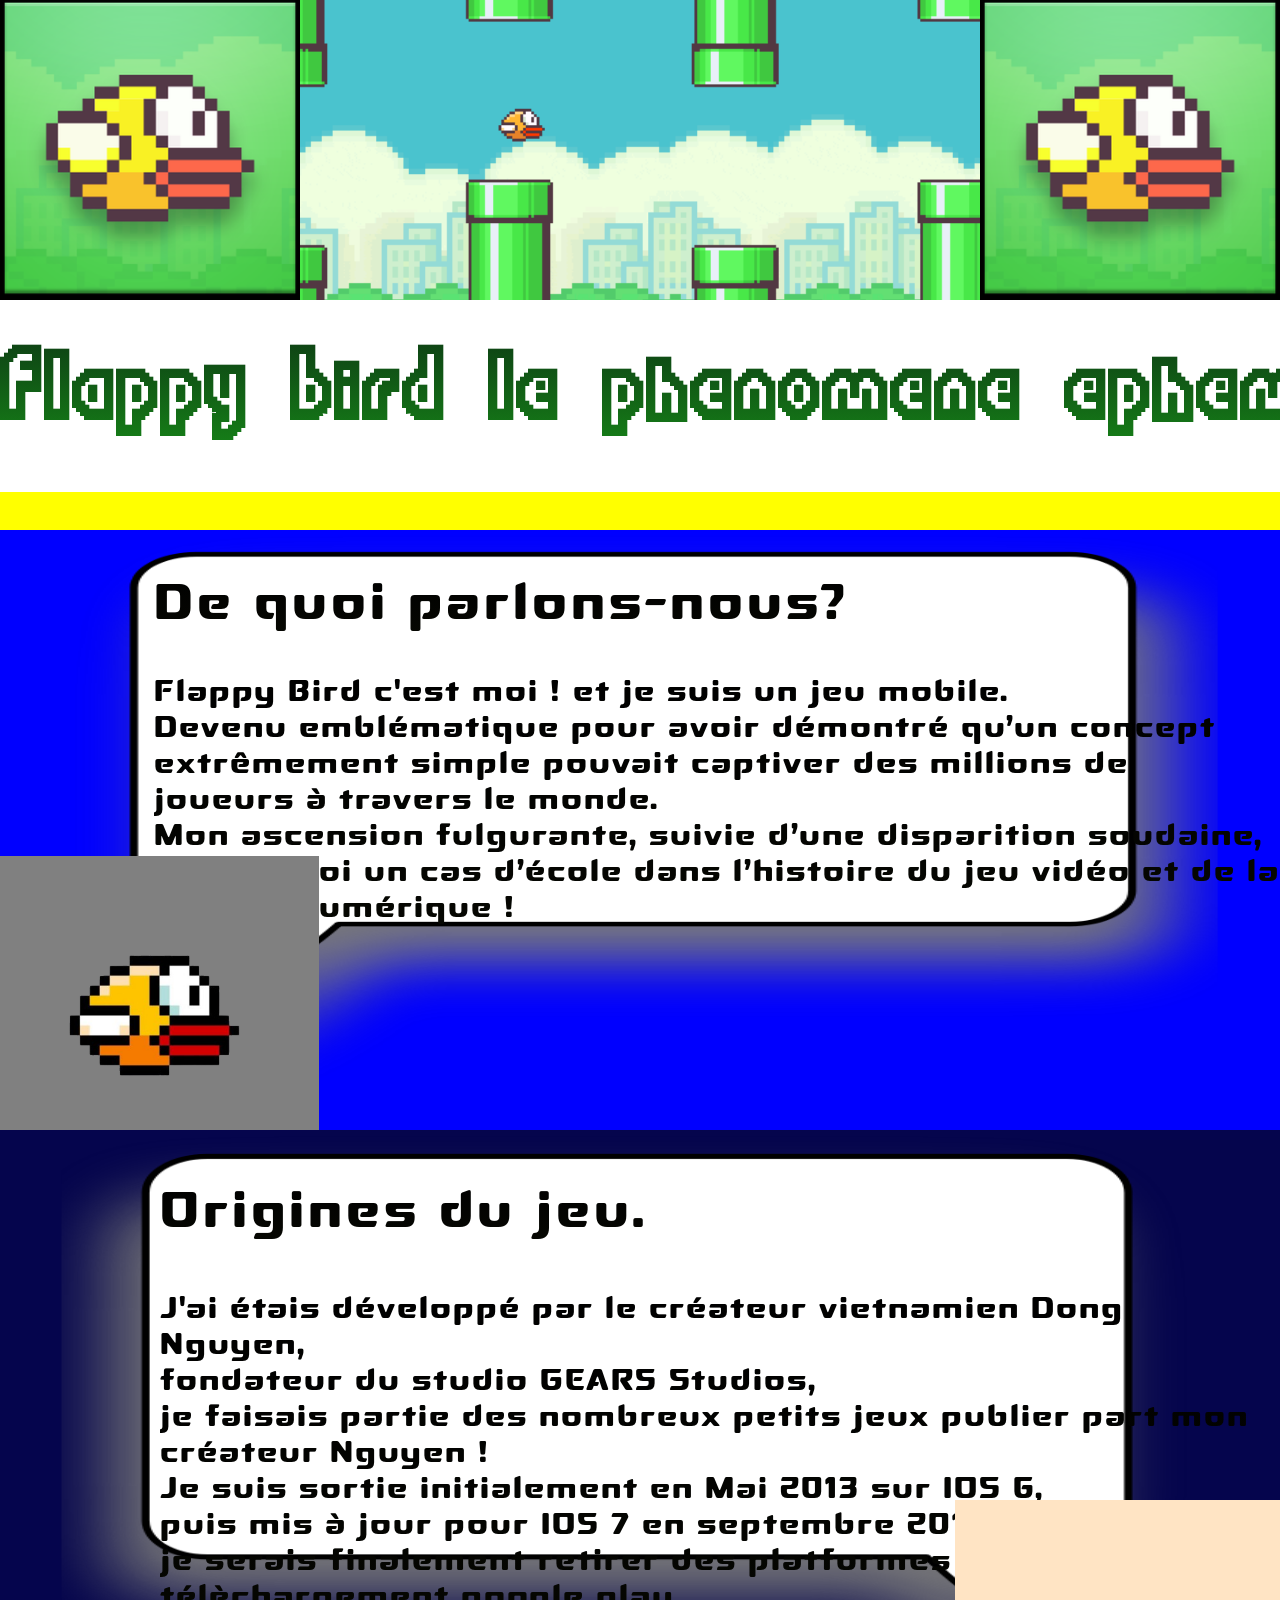
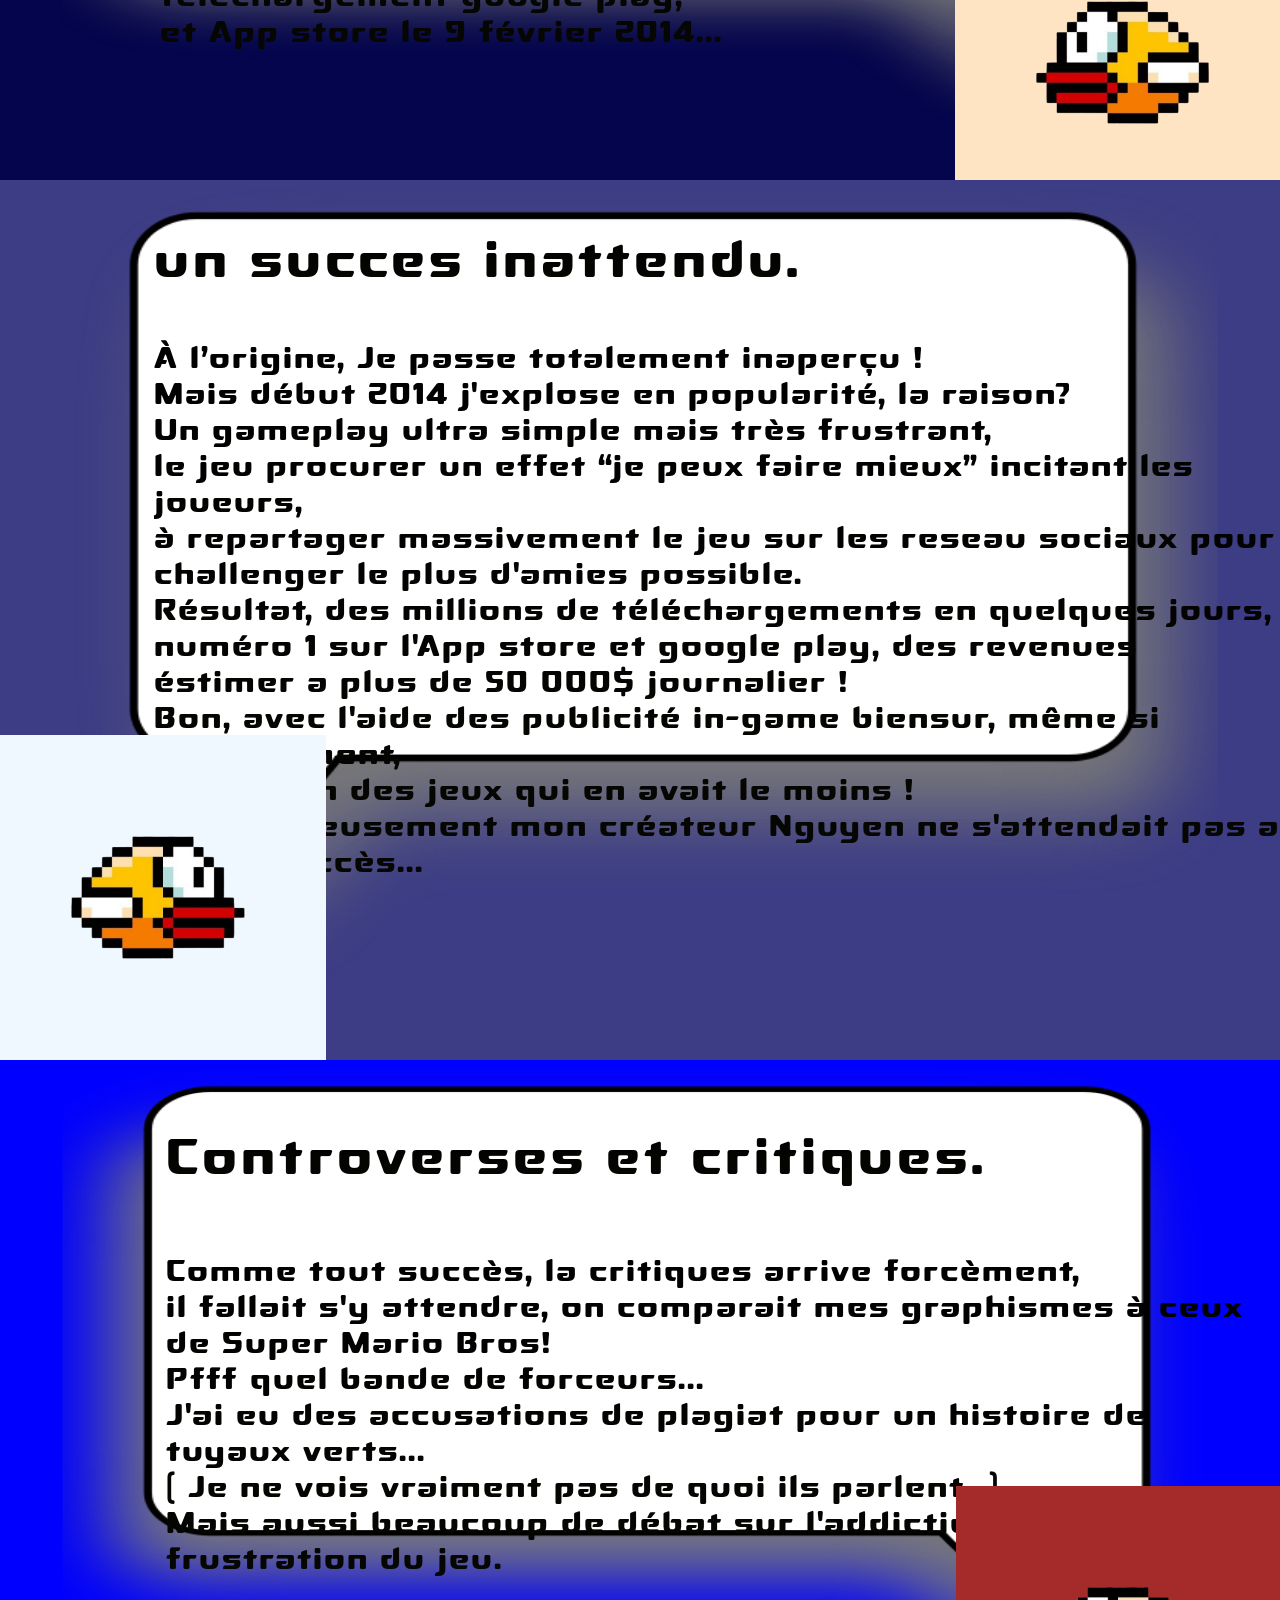
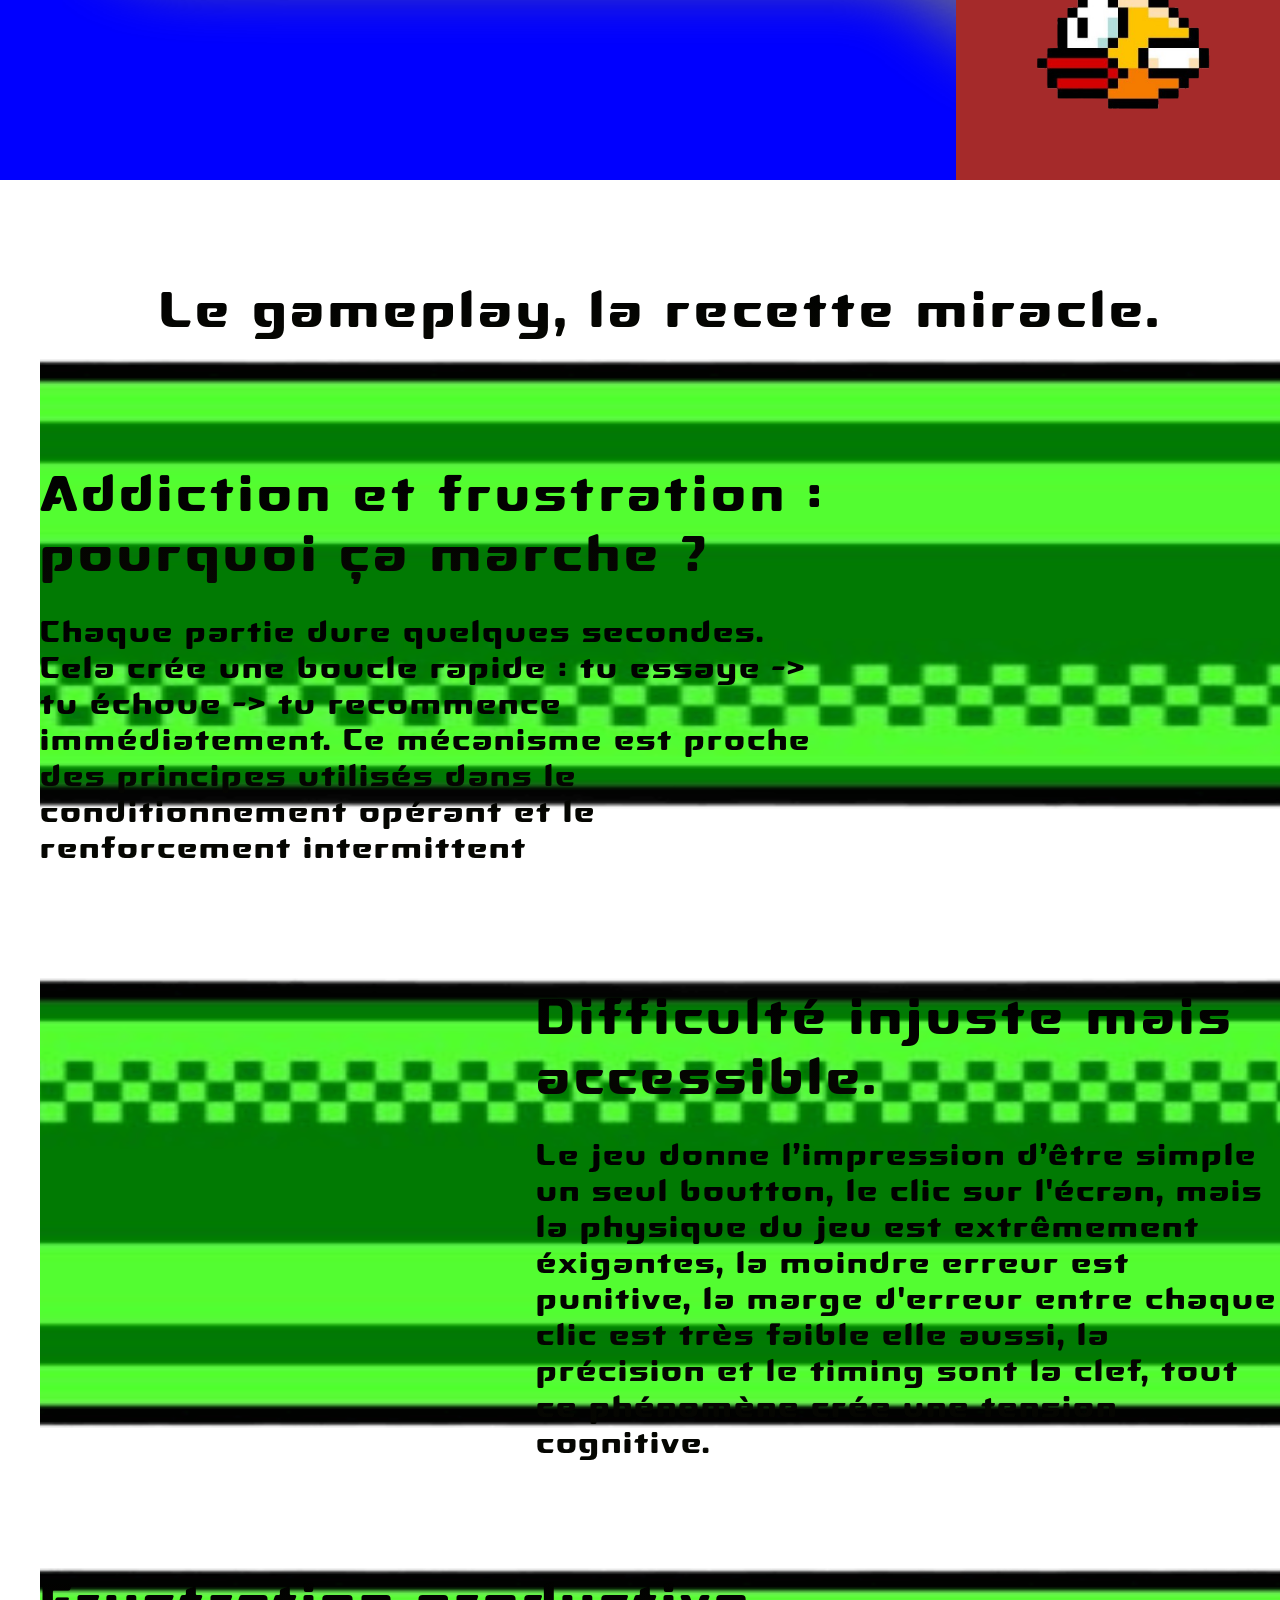
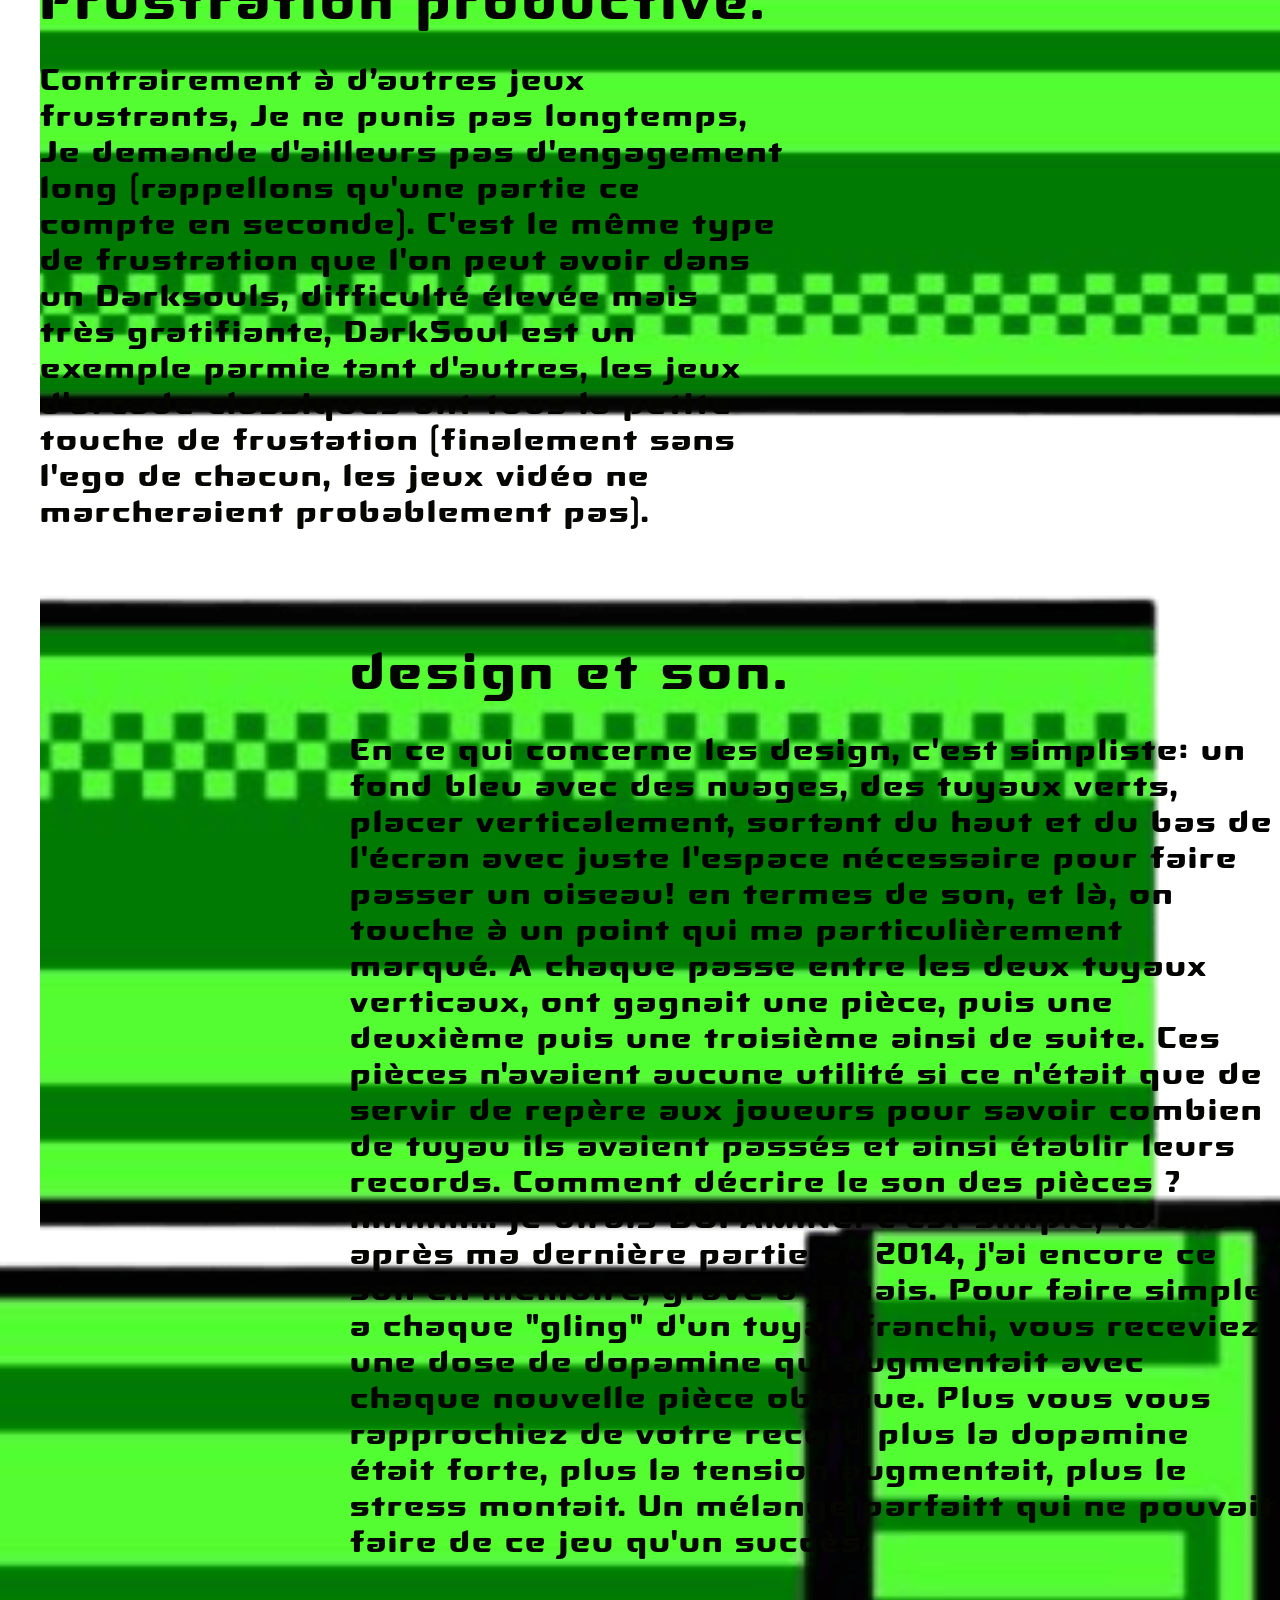
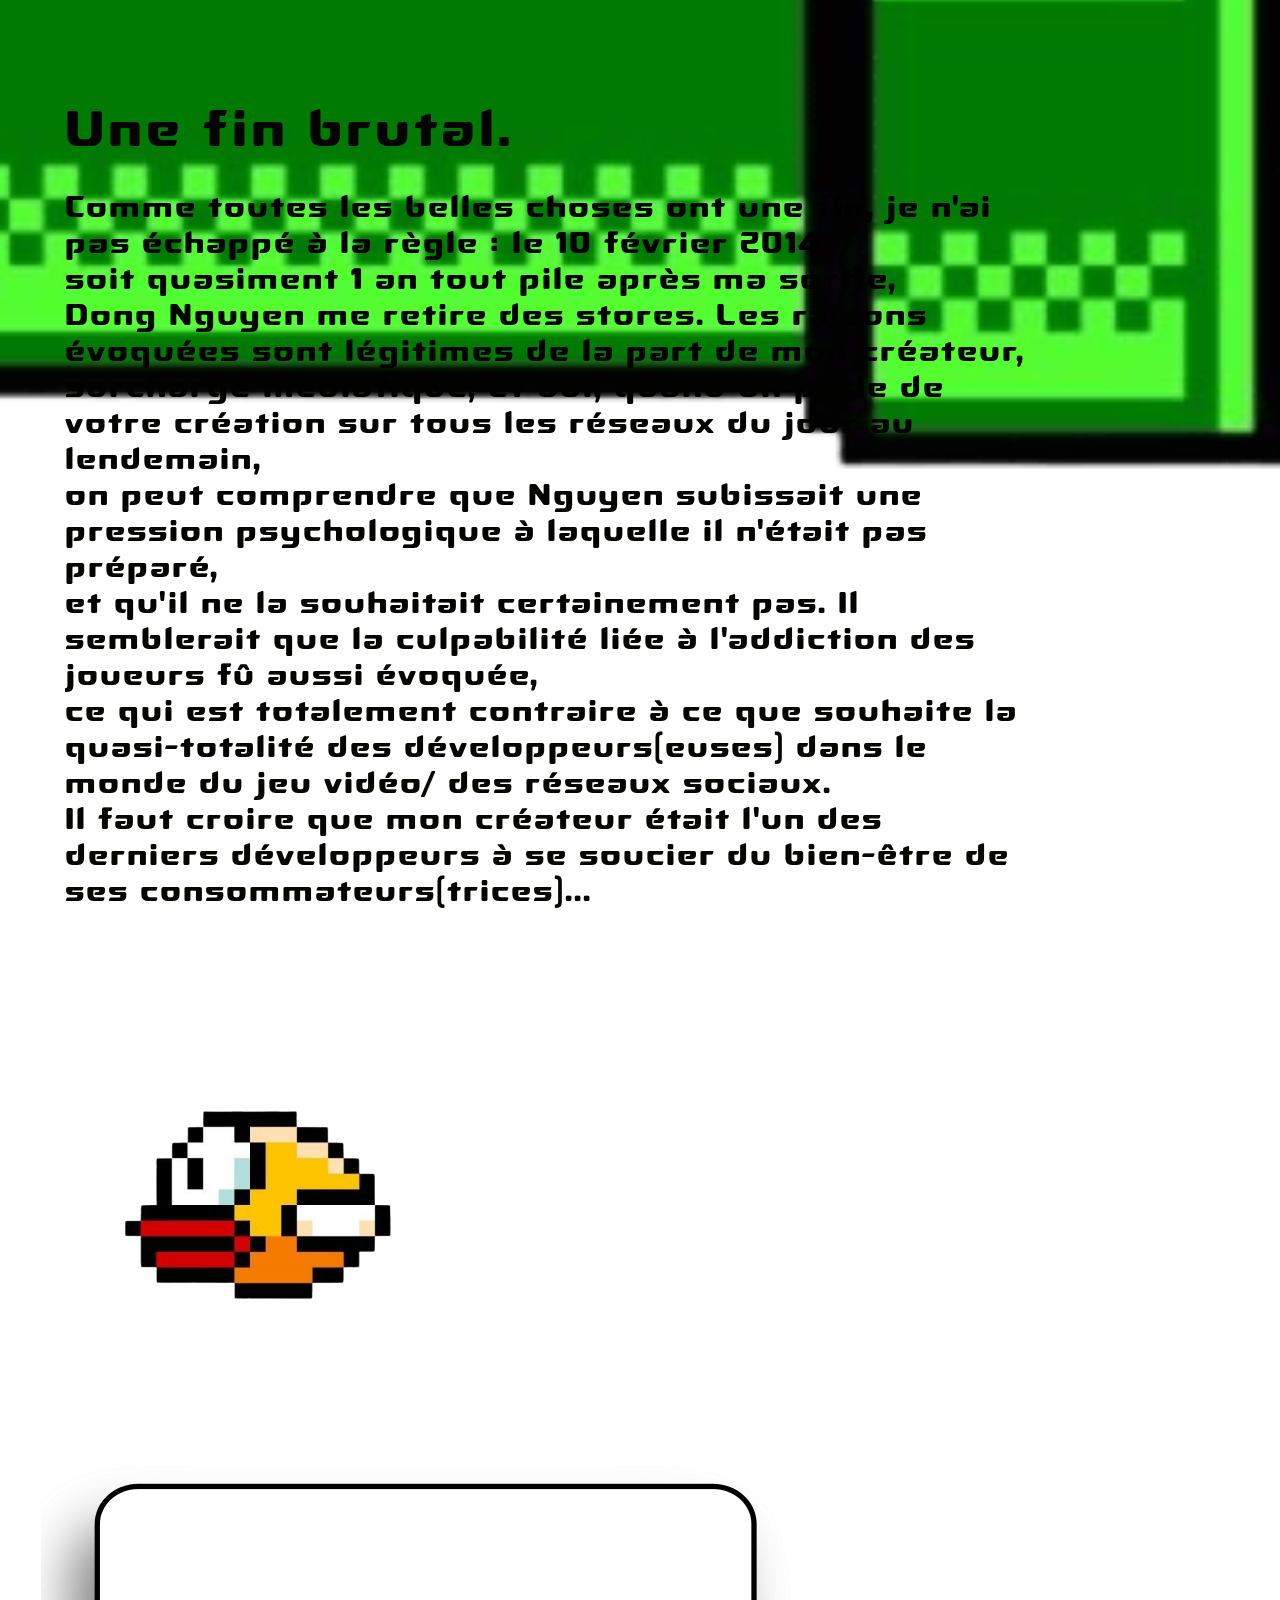
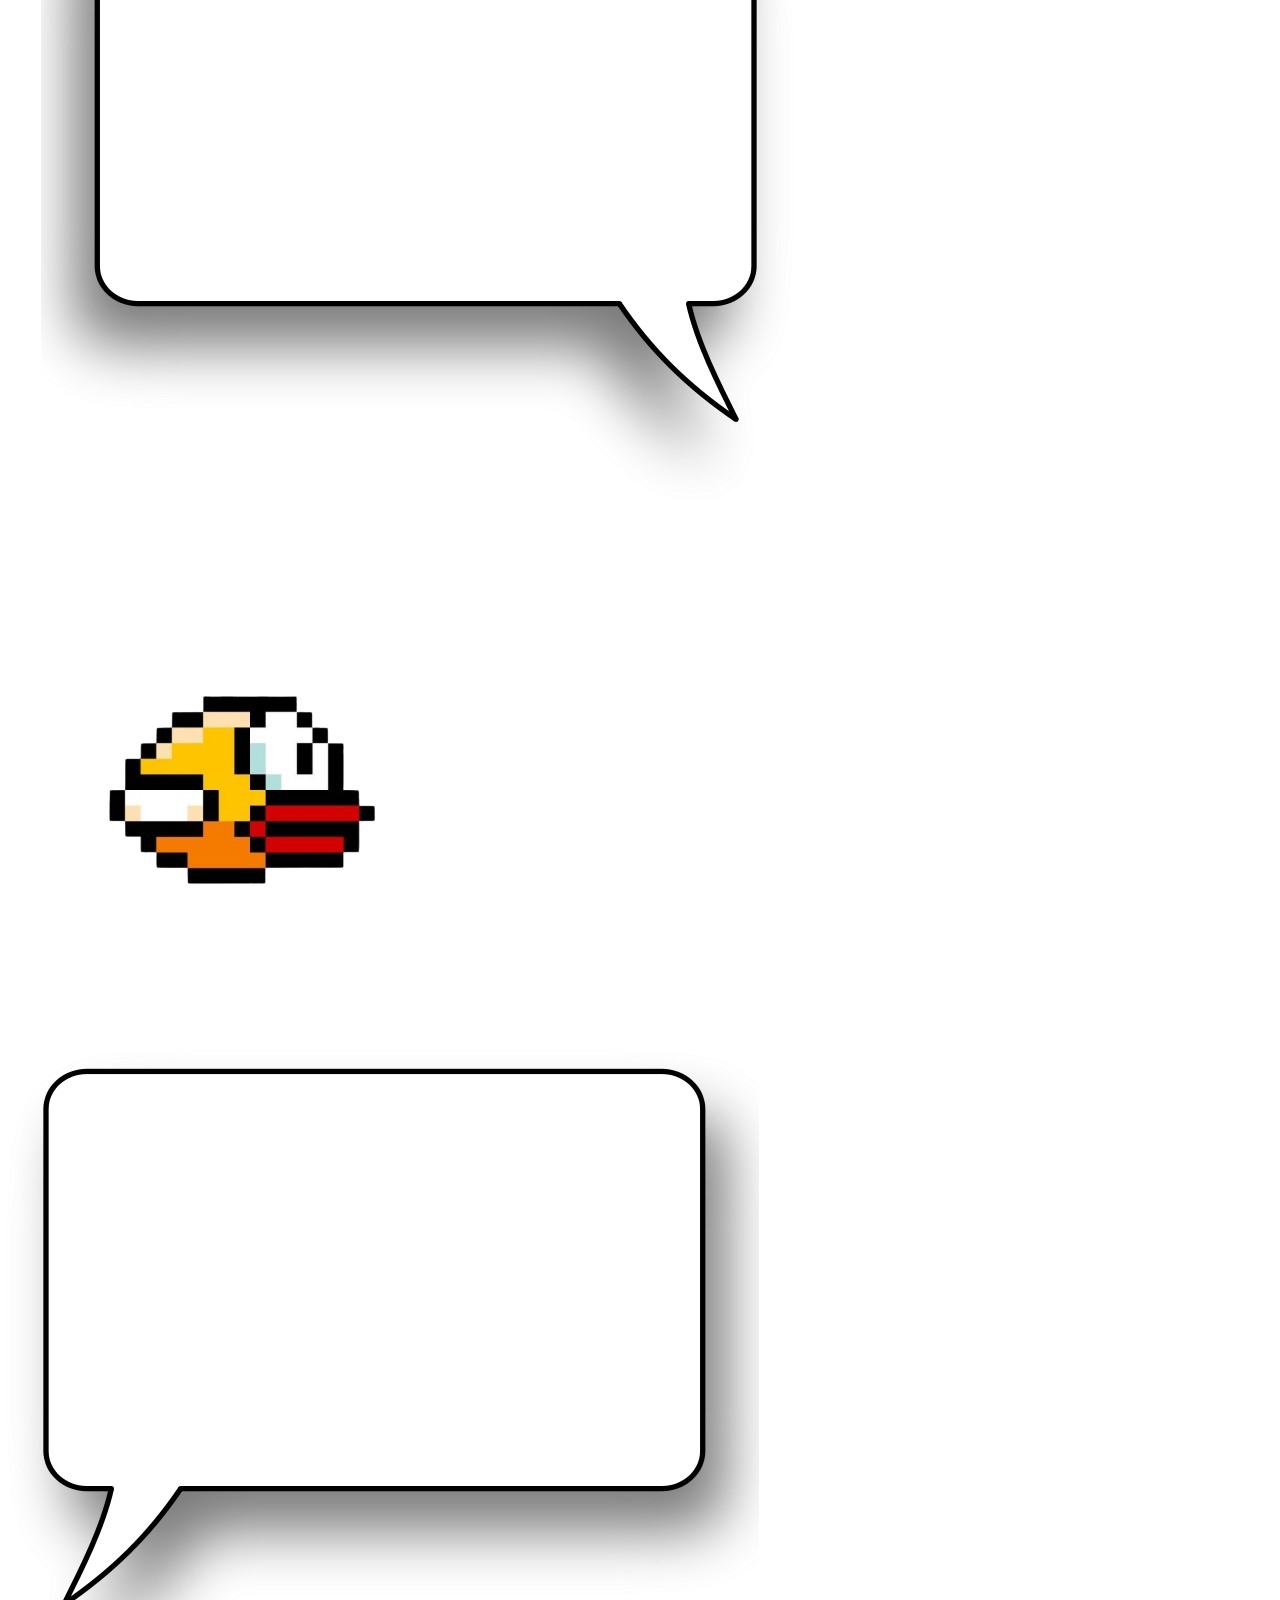
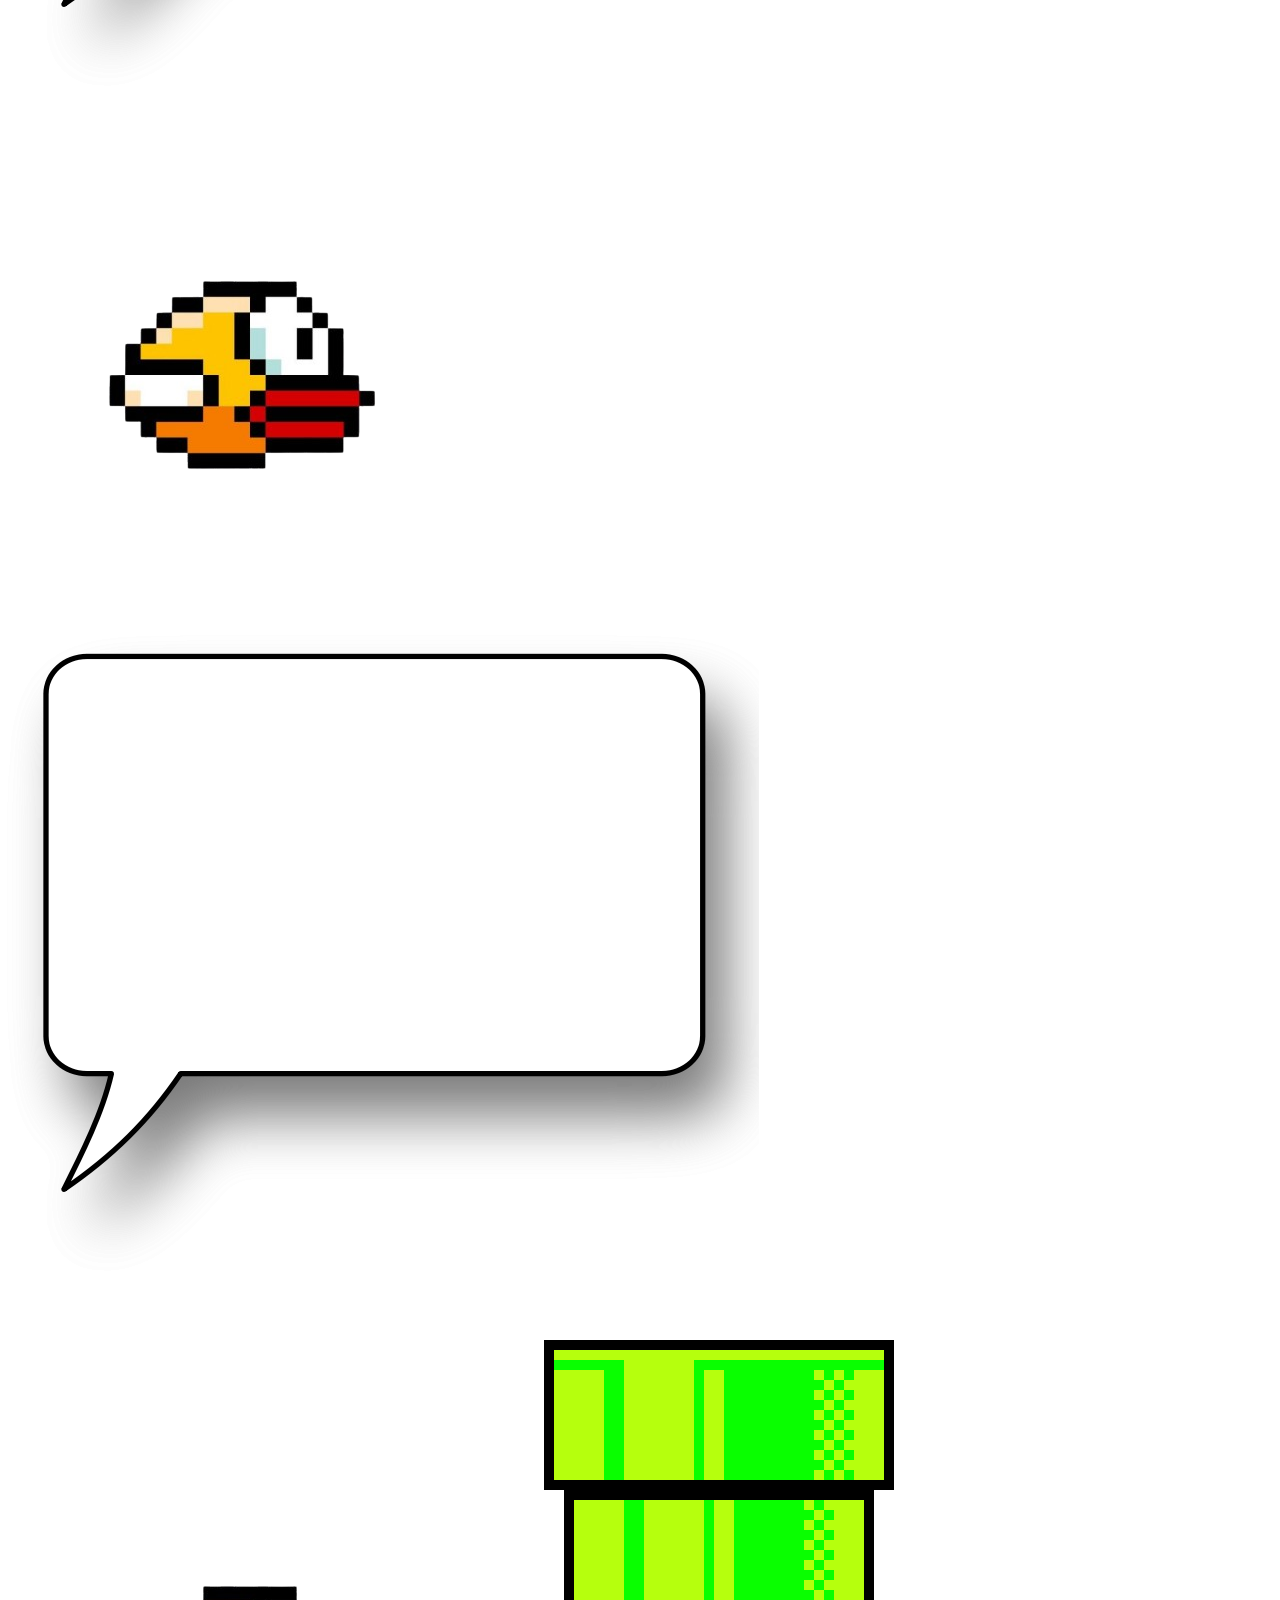
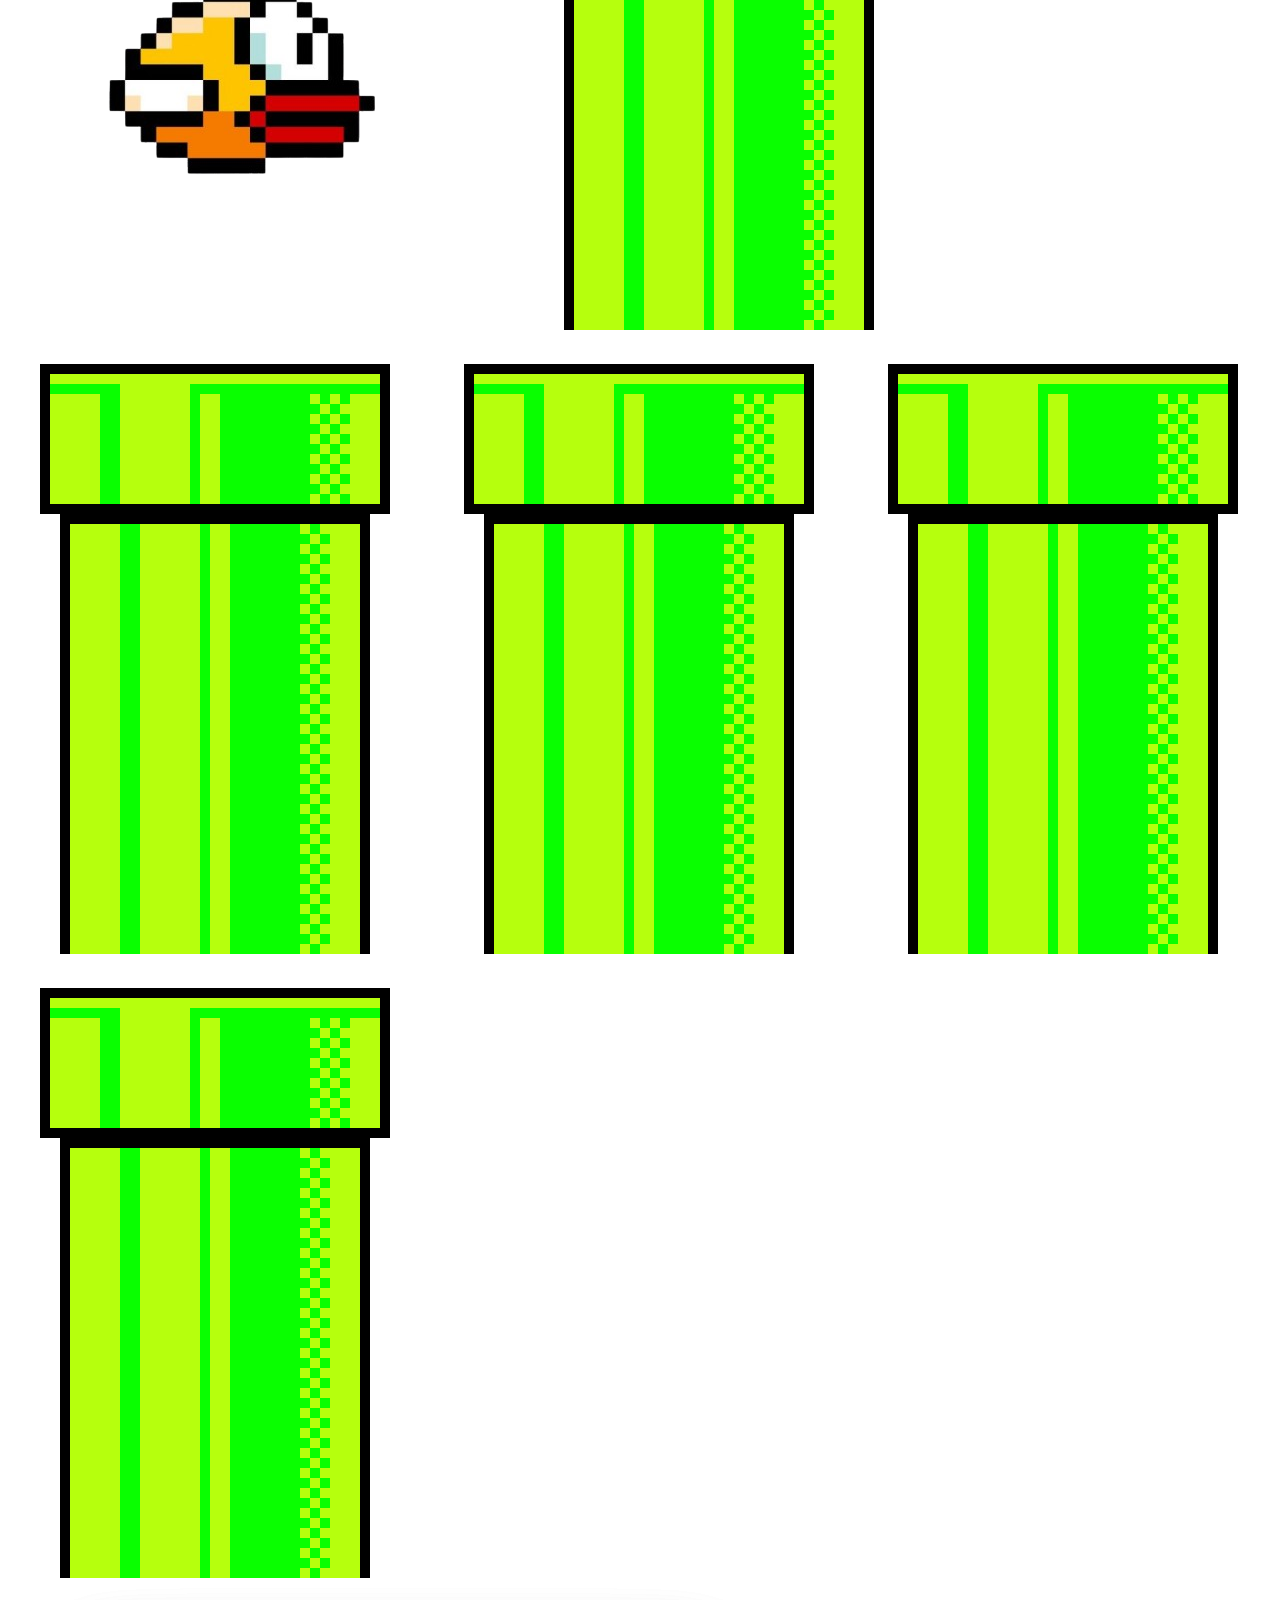
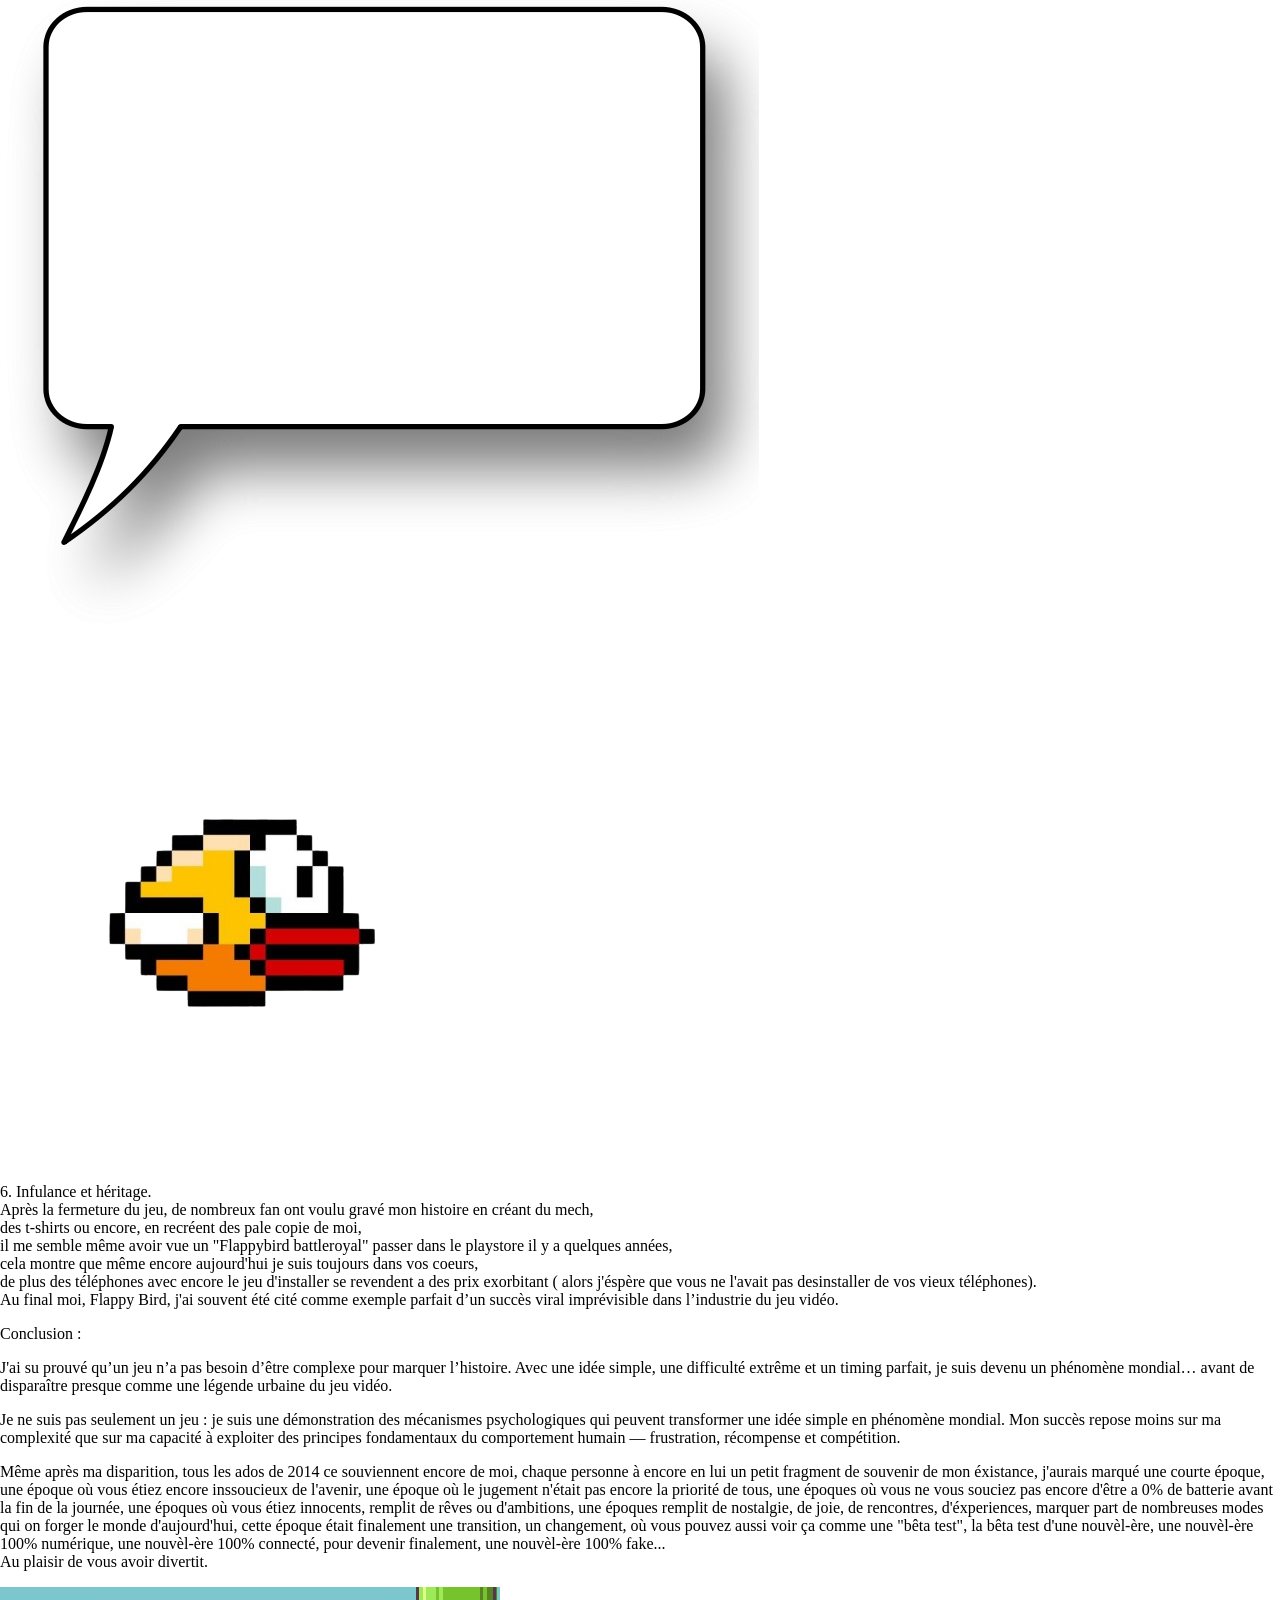
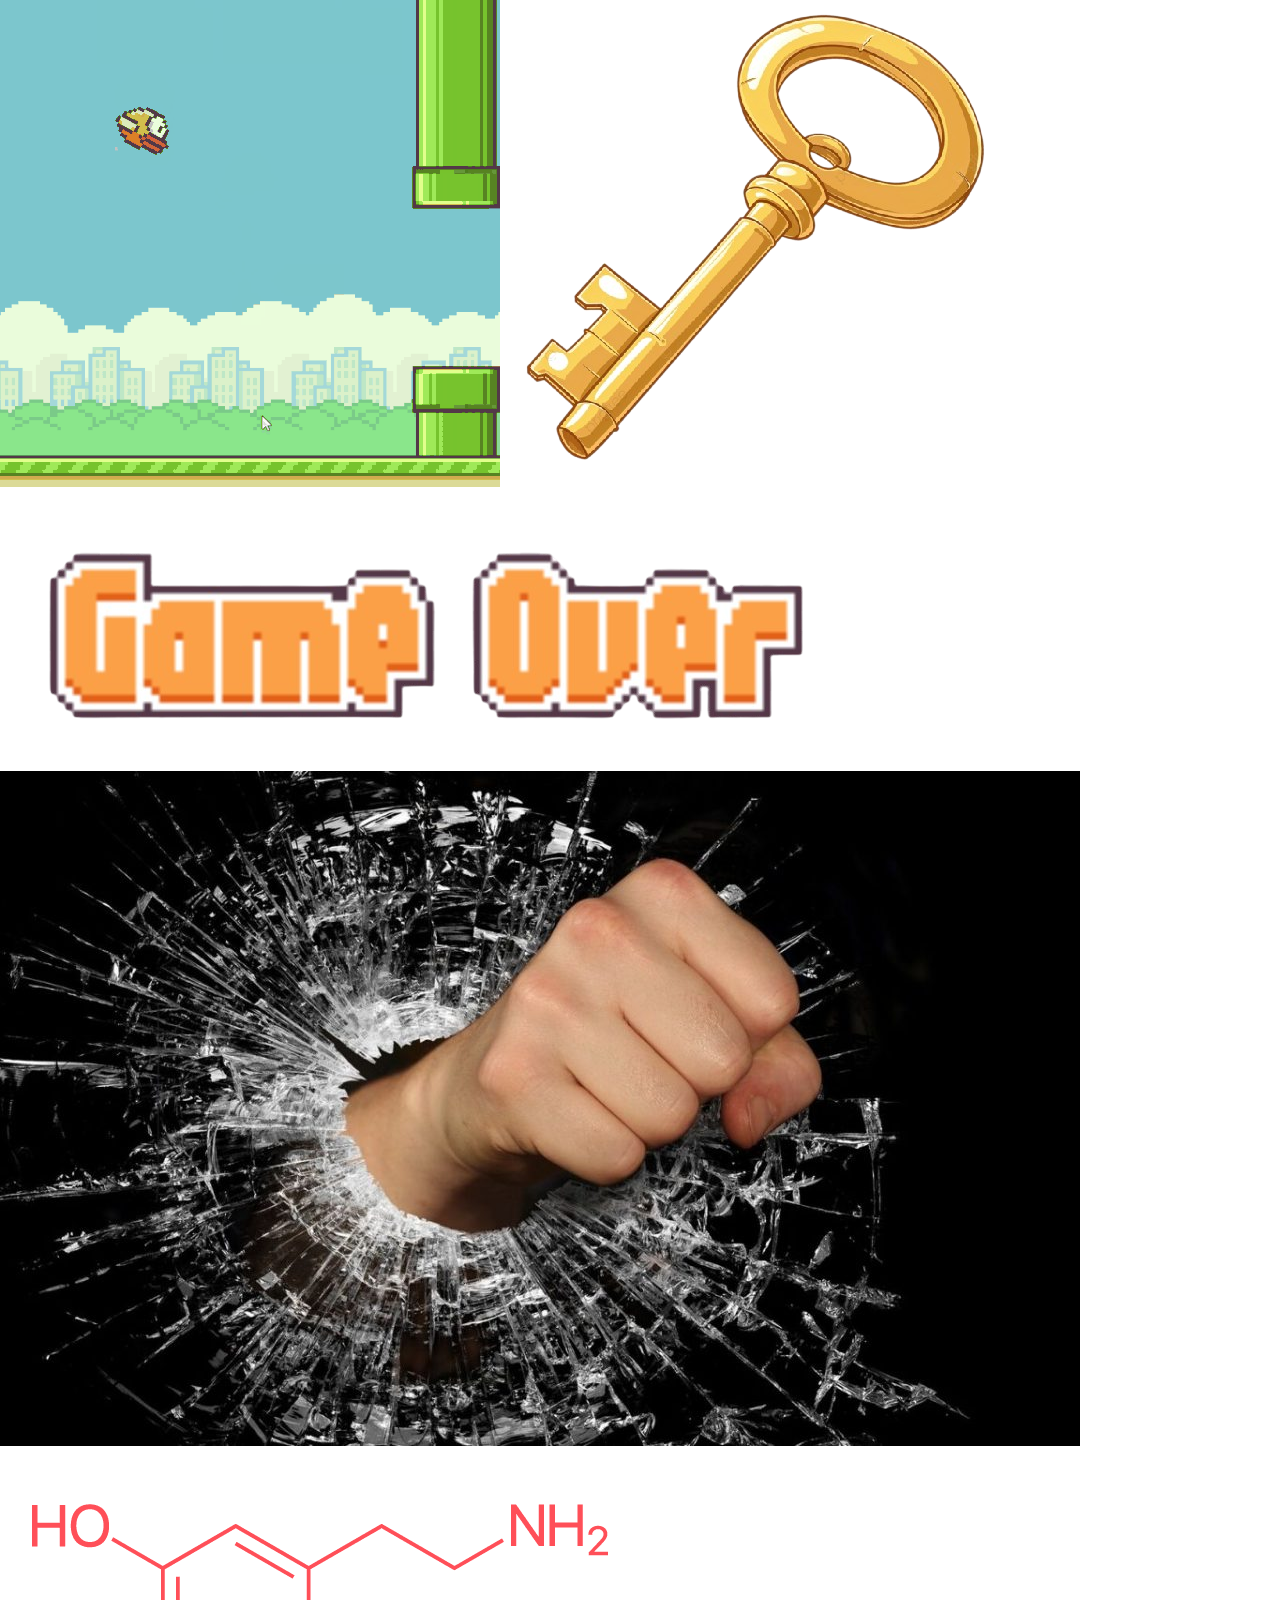
==== htmll.html @ 9fd45ea0 "sketuveux" ====
<!DOCTYPE html>
<html>
    <head>
        <meta charset="utf-8">
        <title>Flappybird goated</title>
        <link rel="stylesheet" href="styyle.css">
        <meta name="viewport" content="width=device-width, initial-scale=1.0">
    </head>

    <body>

        <header>
            <div class="banner">
                <img src="image/Flappy_Bird_icon.png" alt="" class="square-flappy">
                <img src="image/Flappy Bird GIF.gif" alt="" class="banner-gif">
                <img src="image/Flappy_Bird_icon.png" alt="" class="square-flappy">
            </div>
            <h1>Flappy bird le phenomene ephemere</h1>
        </header>

        <main>
            <div class="megabulle">
                <img src="image/enfin bulle.png" alt="" class="bulle_blanche">
                <div class="bulle_texte">
                    <h2>De quoi parlons-nous?</h2>
                    <p>
                        Flappy Bird c'est moi ! et je suis un jeu mobile. <br>
                        Devenu emblématique pour avoir démontré qu’un concept <br>
                        extrêmement simple pouvait captiver des millions de joueurs à travers le monde. <br>
                        Mon ascension fulgurante, suivie d’une disparition soudaine, <br>
                        fait de moi un cas d’école dans l’histoire du jeu vidéo et de la culture numérique !
                    </p>
                </div>
                <img src="image/dialogue_flappy-removebg-preview.png" alt="" class="flappy" tabindex="0">
            </div>
        
        
        
            <div class="megabulle2">
                <img src="image/meilleur bulle reverse.png" alt="" class="buller">
                <div class="bb">
                    <p class="h2">Origines du jeu.</p>
                    <p class="ph2">
                    J'ai étais développé par le créateur vietnamien Dong Nguyen, <br>
                    fondateur du studio GEARS Studios, <br>
                    je faisais partie des nombreux petits jeux publier part mon créateur Nguyen ! <br>
                    Je suis sortie initialement en Mai 2013 sur IOS 6, <br>
                    puis mis à jour pour IOS 7 en septembre 2013, <br>
                    je serais finalement retirer des platformes de télèchargement google play, <br>
                    et App store le 9 février 2014...
                    </p>
                </div>
                <img src="image/flappy reverse.png" alt="" class="flappyr">

            </div>
        
        
            <div class="megabulle3">
            <img src="image/enfin bulle.png" alt="" class="bulleh3">

                <div class="h3p">
                    <h3>un succes inattendu.</h3>
                        <p>
                        À l’origine, Je passe totalement inaperçu ! <br>
                        Mais début 2014 j'explose en popularité, la raison? <br>
                        Un gameplay ultra simple mais très frustrant, <br>
                        le jeu procurer un effet “je peux faire mieux” incitant les joueurs, <br>
                        à repartager massivement le jeu sur les reseau sociaux pour challenger le plus d'amies possible. <br>
                        Résultat, des millions de téléchargements en quelques jours, <br>
                        numéro 1 sur l'App store et google play, des revenues éstimer a plus de 50 000$ journalier ! <br>
                        Bon, avec l'aide des publicité in-game biensur, même si honnetement, <br>
                        j'étais l'un des jeux qui en avait le moins ! <br>
                        Malheurteusement mon créateur Nguyen ne s'attendait pas a un tel succès...
                        </p>
                </div>
                <img src="image/dialogue_flappy-removebg-preview.png" alt="" class="flappyh3">
            </div>
            
                <div class="megabulle4">
                <img src="image/meilleur bulle reverse.png" alt="" class="bullep4">
                    <div class="h4p">
                        <h4 class="h4">Controverses et critiques.</h4>
                            <p class="p4">
                            Comme tout succès, la critiques arrive forcèment, <br>
                            il fallait s'y attendre, on comparait mes graphismes à ceux de Super Mario Bros! <br>
                            Pfff quel bande de forceurs... <br>
                            J'ai eu des accusations de plagiat pour un histoire de tuyaux verts... <br>
                            ( Je ne vois vraiment pas de quoi ils parlent...). <br>
                            Mais aussi beaucoup de débat sur l'addiction et la frustration du jeu.
                            </p>
                    </div>
                    <img src="image/flappy reverse.png" alt="" class="flappyh4">
                </div>
        
        
        
        
        <ol>
             <div class="ultraliste">
                <h5>Le gameplay, la recette miracle.</h5>
                
                <img src="image/encore un tuyau de merde.png" alt="" class="tuyau1">
                <div class="listing1">
                    <li class="lili">Addiction et frustration : pourquoi ça marche ?</li>
                        <p>
                        Chaque partie dure quelques secondes. Cela crée une boucle rapide : tu essaye -> tu échoue -> tu recommence immédiatement.
                        Ce mécanisme est proche des principes utilisés dans le conditionnement opérant et le renforcement intermittent
                        </p>
                </div>
                      <img src="image/encore un tuyau de merde.png" alt="" class="tuyau2">          
                <div class="listing2">
                    <li>Difficulté injuste mais accessible.</li>
                        <p>
                        Le jeu donne l’impression d’être simple un seul boutton, le clic sur l'écran, mais la physique du jeu est extrêmement éxigantes,
                        la moindre erreur est punitive, la marge d'erreur entre chaque clic est très faible elle aussi, la précision et le timing sont la clef,
                        tout ce phénomène crée une tension cognitive.
                        </p>
                </div>
                        <img src="image/encore un tuyau de merde.png" alt="" class="tuyau3">
                <div class="listing3">
                    <li>Frustration productive.</li>
                        <p>
                            Contrairement à d’autres jeux frustrants, Je ne punis pas longtemps,
                            Je demande d'ailleurs pas d'engagement long (rappellons qu'une partie ce compte en seconde).
                            C'est le même type de frustration que l'on peut avoir dans un Darksouls, difficulté élevée mais très gratifiante,
                            DarkSoul est un exemple parmie tant d'autres, les jeux d'arcade classiques ont tous la petite touche de frustation
                            (finalement sans l'ego de chacun, les jeux vidéo ne marcheraient probablement pas).
                        </p>
                </div>
                          <img src="image/encore un tuyau de merde.png" alt="" class="tuyau4">         
                <div class="listing4">
                    <li>design et son.</li>
                        <p>
                            En ce qui concerne les design, c'est simpliste: un fond bleu avec des nuages, des tuyaux verts, placer verticalement,
                            sortant du haut et du bas de l'écran avec juste l'espace nécessaire pour faire passer un oiseau! en termes de son, et là, on touche à un point qui ma particulièrement marqué.
                            A chaque passe entre les deux tuyaux verticaux, ont gagnait une pièce, puis une deuxième puis une troisième ainsi de suite.
                            Ces pièces n'avaient aucune utilité si ce n'était que de servir de repère aux joueurs pour savoir combien de tuyau ils avaient passés et ainsi établir leurs records.
                            Comment décrire le son des pièces ? hmmm... je dirais DOPAMINE! c'est simple, 10 ans après ma dernière partie en 2014,
                            j'ai encore ce son en mémoire, gravé à jamais. Pour faire simple a chaque "gling" d'un tuyau franchi, vous receviez une dose de dopamine qui augmentait avec chaque nouvelle pièce obtenue.
                            Plus vous vous rapprochiez de votre record plus la dopamine était forte, plus la tension augmentait, plus le stress montait. Un mélange parfaitt qui ne pouvait faire de ce jeu qu'un succès.
                        </p>
                </div>
            </div>   
            <div class="listing5">
                <img src="image/encore un tuyau de merde.png" alt="" class="tuyau5">
                <li>Une fin brutal.</li>
                    <p>
                    Comme toutes les belles choses ont une fin, je n'ai pas échappé à la règle : le 10 février 2014 <br>
                    soit quasiment 1 an tout pile après ma sortie, <br>
                    Dong Nguyen me retire des stores.
                    Les raisons évoquées sont légitimes de la part de mon créateur, <br>
                    surcharge médiatique, et oui, quand on parle de votre création sur tous les réseaux du jour au lendemain, <br>
                    on peut comprendre que Nguyen subissait une pression psychologique à laquelle il n'était pas préparé, <br>
                    et qu'il ne la souhaitait certainement pas.
                    Il semblerait que la culpabilité liée à l'addiction des joueurs fû aussi évoquée, <br>
                    ce qui est totalement contraire à ce que souhaite la quasi-totalité des développeurs(euses) dans le monde du jeu vidéo/ des réseaux sociaux. <br>
                    Il faut croire que mon créateur était l'un des derniers développeurs à se soucier du bien-être de ses consommateurs(trices)...
                    </p>
            </div>  
        </ol>
        
        
               
    
    
    
    
    
    
    </main>
            
        
        
        
        
        
        
        
        
        
        
        
       

        

        <img src="image/flappy reverse.png" alt="" class="flappyr">
        <img src="image/meilleur bulle reverse.png" alt="" class="buller">
        
        <img src="image/dialogue_flappy-removebg-preview.png" alt="" class="flappyh3">

        <img src="image/enfin bulle.png" alt="" class="azaz">
        <img src="image/dialogue_flappy-removebg-preview.png" alt="" class="aqw">
        <img src="image/enfin bulle.png" alt="" class="bulleh3">
        <img src="image/dialogue_flappy-removebg-preview.png" alt="" class="aqw">
    
           
         
            
        <img src="image/tuyauxx.png" alt="" class="tuyau1">
        <img src="image/tuyauxx.png" alt="" class="tuyau2">
        <img src="image/tuyauxx.png" alt="" class="tuyau3">
        <img src="image/tuyauxx.png" alt="" class="tuyau4">

        

        <img src="image/tuyauxx.png" alt="" class="tuyau5">
            
        <div class="megabulle6">
            <img src="image/enfin bulle.png" alt="" class="bulle6">
            <img src="image/dialogue_flappy-removebg-preview.png" alt="" class="fb6">

            <div class="derniertext">
                <p class="lastttext">6. Infulance et héritage. <br>
                    Après la fermeture du jeu, de nombreux fan ont voulu gravé mon histoire en créant du mech, <br>
                    des t-shirts ou encore, en recréent des pale copie de moi, <br>
                    il me semble même avoir vue un "Flappybird battleroyal" passer dans le playstore il y a quelques années, <br>
                    cela montre que même encore aujourd'hui je suis toujours dans vos coeurs, <br>
                    de plus des téléphones avec encore le jeu d'installer se revendent a des prix exorbitant ( alors j'éspère que vous ne l'avait pas desinstaller de vos vieux téléphones). <br>
                    Au final moi, Flappy Bird, j'ai souvent été cité comme exemple parfait d’un succès viral imprévisible dans l’industrie du jeu vidéo.
                </p>
            </div>
        </div>

        <p class="derniertitre">Conclusion :</p>

        <div class="dernierpp">
            <p>
                J'ai su prouvé qu’un jeu n’a pas besoin d’être complexe pour marquer l’histoire. Avec une idée simple,
                une difficulté extrême et un timing parfait, je suis devenu un phénomène mondial… avant de disparaître presque comme une légende urbaine du jeu vidéo.
            </p>
            <p>
                Je ne suis pas seulement un jeu : je suis une démonstration des mécanismes psychologiques qui peuvent transformer une idée simple en phénomène mondial.
                Mon succès repose moins sur ma complexité que sur ma capacité à exploiter des principes fondamentaux du comportement humain — frustration, récompense et compétition.
            </p>
            <p>
                Même après ma disparition, tous les ados de 2014 ce souviennent encore de moi, chaque personne à encore en lui un petit fragment de souvenir de mon éxistance,
                j'aurais marqué une courte époque, une époque où vous étiez encore inssoucieux de l'avenir, une époque où le jugement n'était pas encore la priorité de tous,
                une époques où vous ne vous souciez pas encore d'être a 0% de batterie avant la fin de la journée, une époques où vous étiez innocents,
                remplit de rêves ou d'ambitions, une époques remplit de nostalgie, de joie, de rencontres, d'éxperiences, marquer part de nombreuses modes qui on forger le monde d'aujourd'hui,
                cette époque était finalement une transition, un changement, où vous pouvez aussi voir ça comme une "bêta test", la bêta test d'une nouvèl-ère,  une nouvèl-ère 100% numérique,
                une nouvèl-ère 100% connecté, pour devenir finalement, une nouvèl-ère 100% fake... <br>
                Au plaisir de vous avoir divertit.
            </p>
        </div>
            <img src="image/flappy re retry.gif" alt="" class="gifre">
            <img src="image/clef_encore-removebg-preview.png" alt="" class="clef">
            <img src="image/game_over_fp-removebg-preview.png" alt="" class="go">
            <img src="image/Frustration-1080x675.jpg" alt="" class="frustration">
            <img src="image/dopamine.png" alt="" class="dopa">
            <img src="image/ChatGPT Image 4 mai 2026, 19_05_35.png" alt="VAZY CLIC MA COUILLE" class="son">

        <script src="js.js"></script>

    </body>

</html>
---- styyle.css ----
@font-face {
    font-family: 'FlappyBirdy';
    src: url('./font/FlappyBirdy.ttf') format('truetype');
    font-weight: normal;
    font-style: normal;
}

@font-face {
    font-family: 'Syndra-SemiBold';
    src: url('font/Syndra-SemiBold.otf') format('truetype');
    font-weight: normal;
    font-style: normal;
}

body {
    margin: 0;
    padding: 0;
}

header {
    display: flex;
    flex-direction: column;
}




.banner {
    height: 300px;
    display: flex;
    justify-content: space-between;
    overflow: hidden;
}

.banner-gif {
    height: 400px;
    object-fit: cover;
    object-position: center;
    flex: 1;
}

.square-flappy {
    height: 100%;
    background-color: black;
}

h1 {
    padding: 50px 0;
    margin: 0;
    font-family: 'Flappybirdy', sans-serif;
    font-size: 8rem;
    letter-spacing: 8px;
    background: linear-gradient(rgb(11, 44, 19),rgb(25, 153, 25));
    -webkit-background-clip: text;
    -webkit-text-fill-color: transparent;
    text-align: center;
    white-space: nowrap;
}

main {
    background-color: ;
    display: flex;
    flex-direction: column;
}
.megabulle {
    display: flex;
    position: relative;
    flex-direction: column;
    background-color: yellow;
    overflow: hidden;
    padding-top: 3%;
    
    
}

.megabulle .bulle_blanche {
    background-color: blue;
    height: 600px;
    margin: 0 0 0 0;
    padding: 0 0 0 5%;
}
.megabulle .bulle_texte {
 position: absolute;   
 padding-left: 12%;
 } 
.megabulle h2 {
    font-family: 'Syndra-SemiBold', sans-serif;
    font-size: 50px;
    letter-spacing: 4px;
    background: linear-gradient(rgb(0, 0, 0),rgb(6, 7, 2));
    -webkit-background-clip: text;
    -webkit-text-fill-color: transparent;
}
.megabulle p {
    background-color: pink;
    font-family: 'Syndra-SemiBold', sans-serif;
    font-size: 30px;
    letter-spacing: 2px;
    background: linear-gradient(rgb(0, 0, 0),rgb(6, 7, 2));
    -webkit-background-clip: text;
    -webkit-text-fill-color: transparent;
}
.megabulle .flappy {
    background-color: gray;
    position: absolute;
    height: 50%;
    bottom: -45px;
}


.megabulle2 .buller{
    background-color: rgb(5, 5, 77);
    height: 650px;
    margin: 0 0 0 0;
    padding: 0 6.5% 0 0;
}
.megabulle2{
    display: flex;
    position: relative;
    flex-direction: column;
    background-color: yellow;
    overflow: hidden;
}
.megabulle2 .h2{
    font-family: 'Syndra-SemiBold', sans-serif;
    font-size: 50px;
    letter-spacing: 4px;
    background: linear-gradient(rgb(0, 0, 0),rgb(6, 7, 2));
    -webkit-background-clip: text;
    -webkit-text-fill-color: transparent;
}

.megabulle2 .ph2{
background-color: pink;
    font-family: 'Syndra-SemiBold', sans-serif;
    font-size: 30px;
    letter-spacing: 2px;
    background: linear-gradient(rgb(0, 0, 0),rgb(6, 7, 2));
    -webkit-background-clip: text;
    -webkit-text-fill-color: transparent;
}
.megabulle2 .bb{
    position: absolute;
    padding-left: 12.5%
}
.megabulle2 .flappyr{
    position: absolute;
    height: 50%;
    bottom: -45px;
    right: 0;
    background-color: bisque;
}

.megabulle3{
    display: flex;
    position: relative;
    flex-direction: column;
    background-color: yellow;
    overflow: hidden;

}
.megabulle3 .bulleh3{

background-color: rgb(61, 61, 134);
height: 880px;
margin: 0;
padding: 0 0 0 5%;

}
.megabulle3 h3{
    font-family: 'Syndra-SemiBold', sans-serif;
    font-size: 50px;
    letter-spacing: 4px;
    background: linear-gradient(rgb(0, 0, 0),rgb(6, 7, 2));
    -webkit-background-clip: text;
    -webkit-text-fill-color: transparent;
}
.megabulle3 p {
    background-color: pink;
    font-family: 'Syndra-SemiBold', sans-serif;
    font-size: 30px;
    letter-spacing: 2px;
    background: linear-gradient(rgb(0, 0, 0),rgb(6, 7, 2));
    -webkit-background-clip: text;
    -webkit-text-fill-color: transparent;
}
.megabulle3 .h3p{
    position: absolute;
    padding-left: 12%;

}
.megabulle3 .flappyh3{
    position: absolute;
    height: 37%;
    bottom: 0;
    background-color: aliceblue;
}
.megabulle4 .h4{
    font-family: 'Syndra-SemiBold', sans-serif;
    font-size: 50px;
    letter-spacing: 4px;
    background: linear-gradient(rgb(0, 0, 0),rgb(6, 7, 2));
    -webkit-background-clip: text;
    -webkit-text-fill-color: transparent;
}
.megabulle4 .p4{
     background-color: pink;
    font-family: 'Syndra-SemiBold', sans-serif;
    font-size: 30px;
    letter-spacing: 2px;
    background: linear-gradient(rgb(0, 0, 0),rgb(6, 7, 2));
    -webkit-background-clip: text;
    -webkit-text-fill-color: transparent;
}

.megabulle4 {
    display: flex;
    flex-direction: column;
    position: relative;
    overflow: hidden;
    
}
.megabulle4 .bullep4{
   position: relative;
   height: 720px;
   background-color: blueviolet;
    background-color: blue;
     margin: 0 0 0 0;
    padding: 0 5% 0 0;
}
.megabulle4 .h4p{
    position: absolute;
    padding-left: 13%;
}
.megabulle4 .flappyh4{
    height: 45%;
    position: absolute;
    right: 0;
    bottom: -30px;
    background-color: brown;
}
h5{
    font-family: 'Syndra-SemiBold', sans-serif;
    font-size: 50px;
    letter-spacing: 4px;
    background: linear-gradient(rgb(0, 0, 0),rgb(6, 7, 2));
    -webkit-background-clip: text;
    -webkit-text-fill-color: transparent;
    text-align: center;
    margin-bottom: 10%;
}
.ultraliste{
    display: flex;
    flex-direction: column;
    position: relative;
    overflow: hidden;
}
.ultraliste li{
    font-family: 'Syndra-SemiBold', sans-serif;
    font-size: 50px;
    letter-spacing: 4px;
    background: linear-gradient(rgb(0, 0, 0),rgb(6, 7, 2));
    -webkit-background-clip: text;
    -webkit-text-fill-color: transparent;
    
}
.ultraliste p{
    background-color: pink;
    font-family: 'Syndra-SemiBold', sans-serif;
    font-size: 30px;
    letter-spacing: 2px;
    background: linear-gradient(rgb(0, 0, 0),rgb(6, 7, 2));
    -webkit-background-clip: text;
    -webkit-text-fill-color: transparent;
}
.ultraliste p{
    margin-bottom: 15%;
    
}
.ultraliste .tuyau1{
    position: absolute;
    top: -31%;
    left: 0px;
    rotate: calc(90deg);
    margin: 0;
    padding: 0;
    height: 2700px;
    width: 1700px;
}

.ultraliste .listing1 {
position: relative;
padding-right: 35%;
}
.ultraliste .listing2{
    position: relative;
    padding-left: 40%;
}
.ultraliste .tuyau2{
    position: absolute;
    margin: 0;
    padding: 0;
    height: 2200px;
    width: 1700px;
    rotate: calc(270deg);
    top: -3%;
    right: 0px;
}
.ultraliste .listing3{
    position: relative;
    padding-right: 40%;
}
.ultraliste .tuyau3{
    position: absolute;
    top: 16%;
    left: 0px;
    rotate: calc(90deg);
    margin: 0;
    padding: 0;
    height: 2200px;
    width: 1700px;
}
.ultraliste .listing4{
    position: relative;
    padding-left: 25%;
}
.ultraliste .tuyau4{
    position: absolute;
    margin: 0;
    padding: 0;
    height: 2400px;
    width: 2400px;
    rotate: calc(270deg);
    top: 36%;
    right: 0px;
    
}
.listing5 li{
    font-family: 'Syndra-SemiBold', sans-serif;
    font-size: 50px;
    letter-spacing: 4px;
    background: linear-gradient(rgb(0, 0, 0),rgb(6, 7, 2));
    -webkit-background-clip: text;
    -webkit-text-fill-color: transparent;
}
.listing5 p{
    background-color: pink;
    font-family: 'Syndra-SemiBold', sans-serif;
    font-size: 30px;
    letter-spacing: 2px;
    background: linear-gradient(rgb(0, 0, 0),rgb(6, 7, 2));
    -webkit-background-clip: text;
    -webkit-text-fill-color: transparent;
}
.listing5{
   position: relative;
    padding-right: 20%; 
    margin-left: 2%;
    
}
.listing5 .tuyau5{
    position: absolute;
    margin: 0;
    padding: 0;
    height: 2700px;
    width: 2800px;
    rotate: calc(90deg);
    top: -175%;
    right: -200px;
    z-index: -1;
}
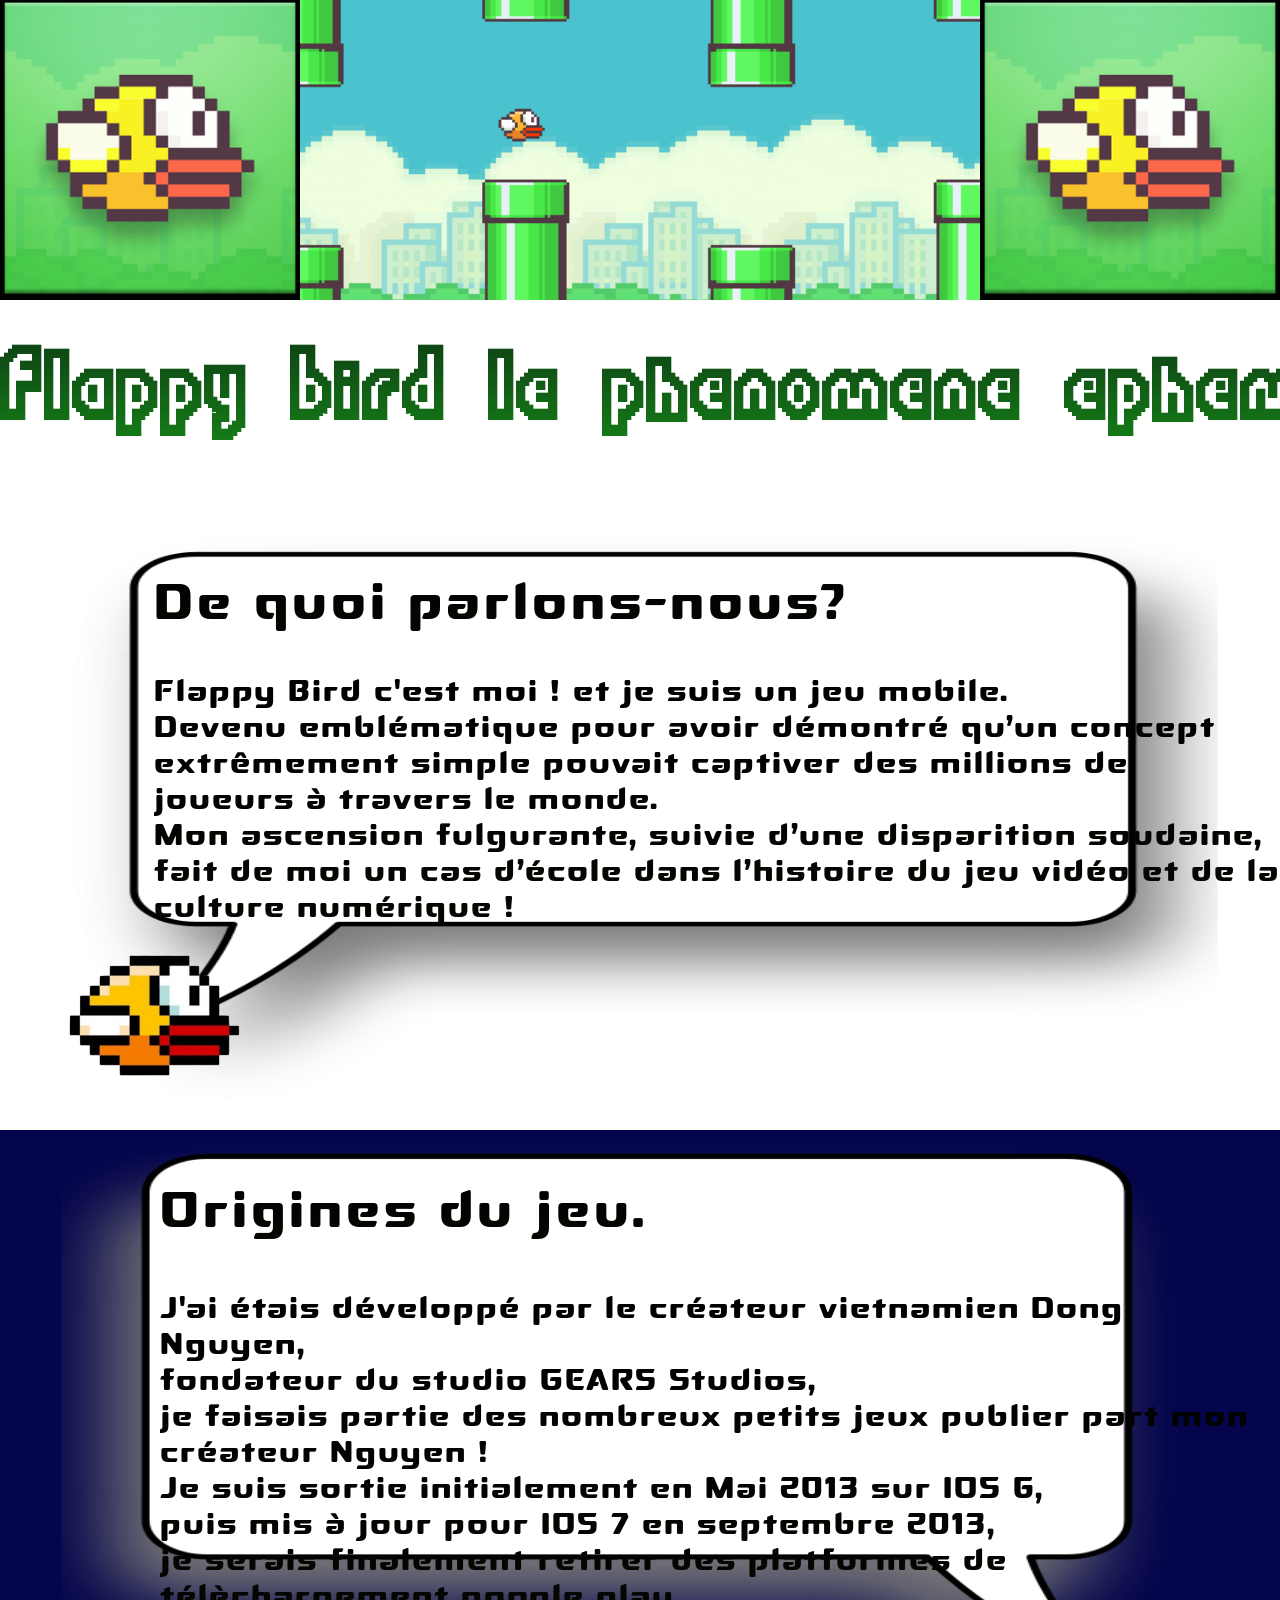
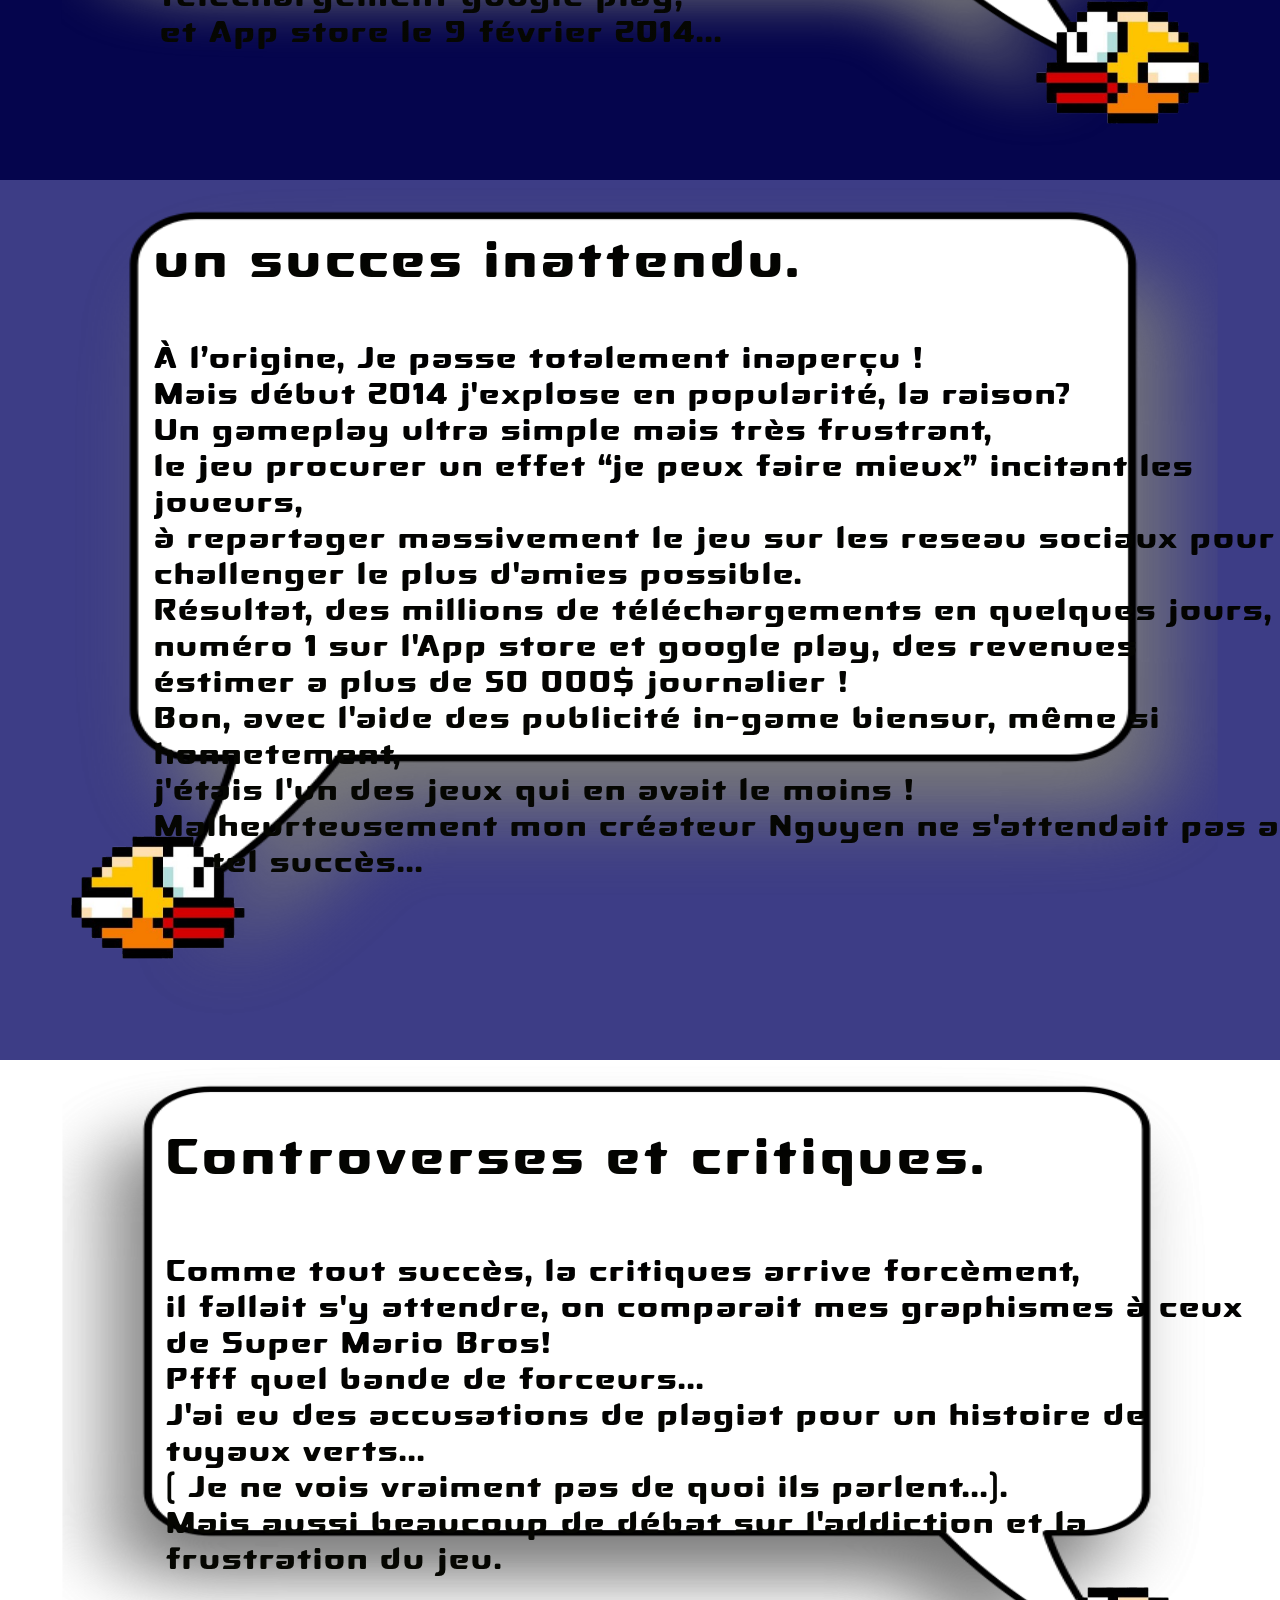
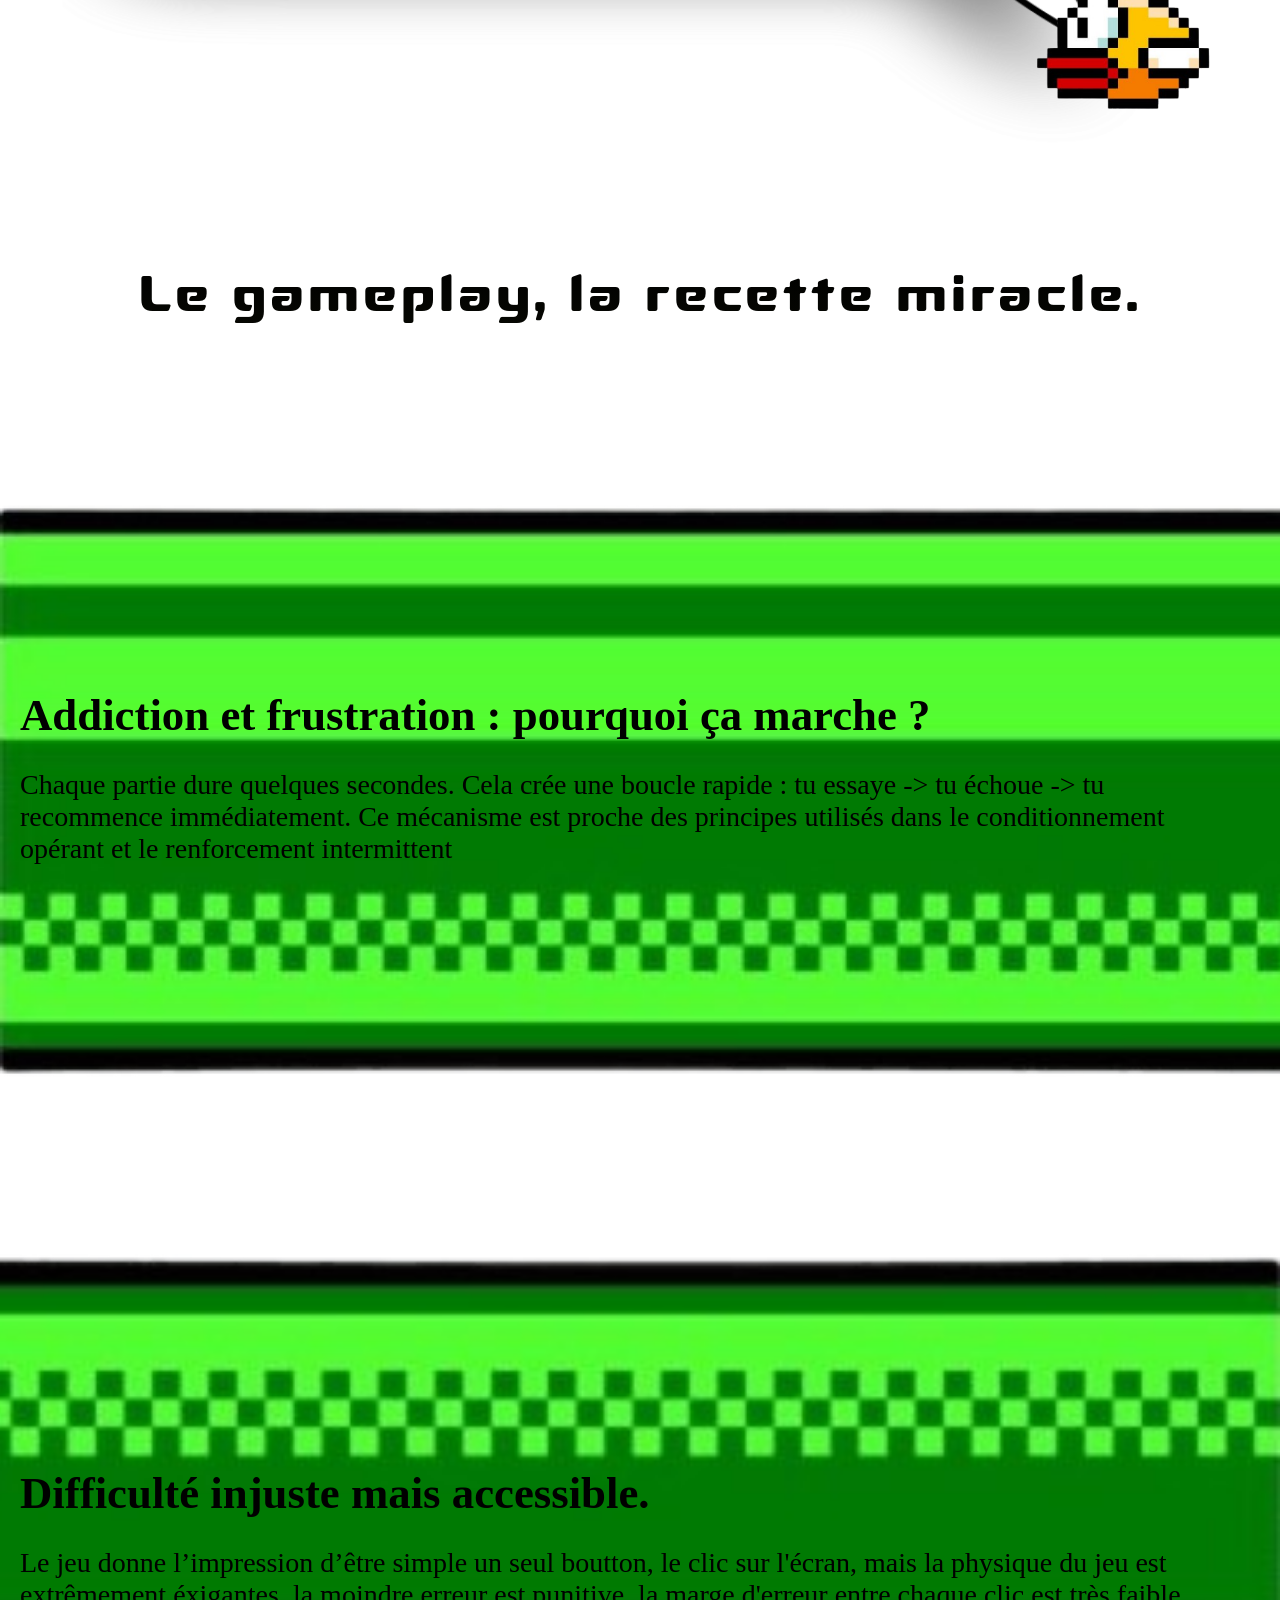
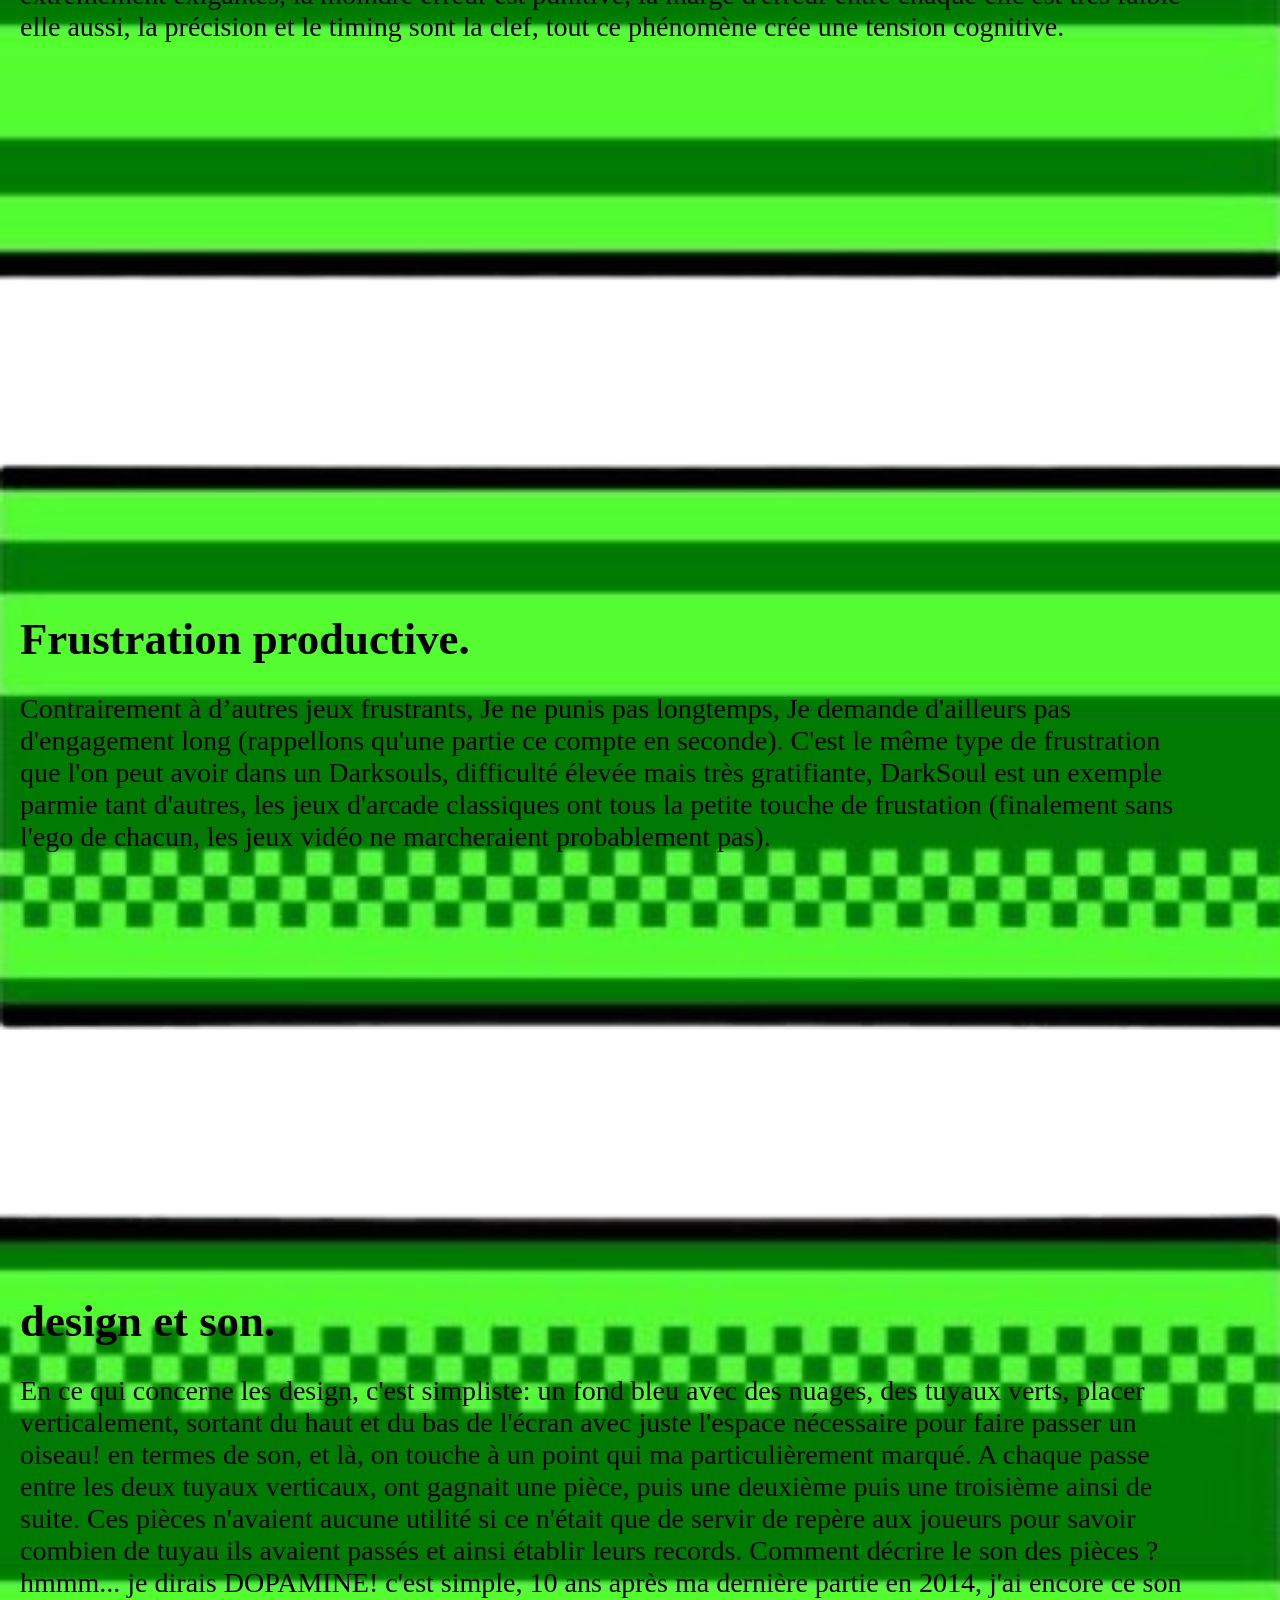
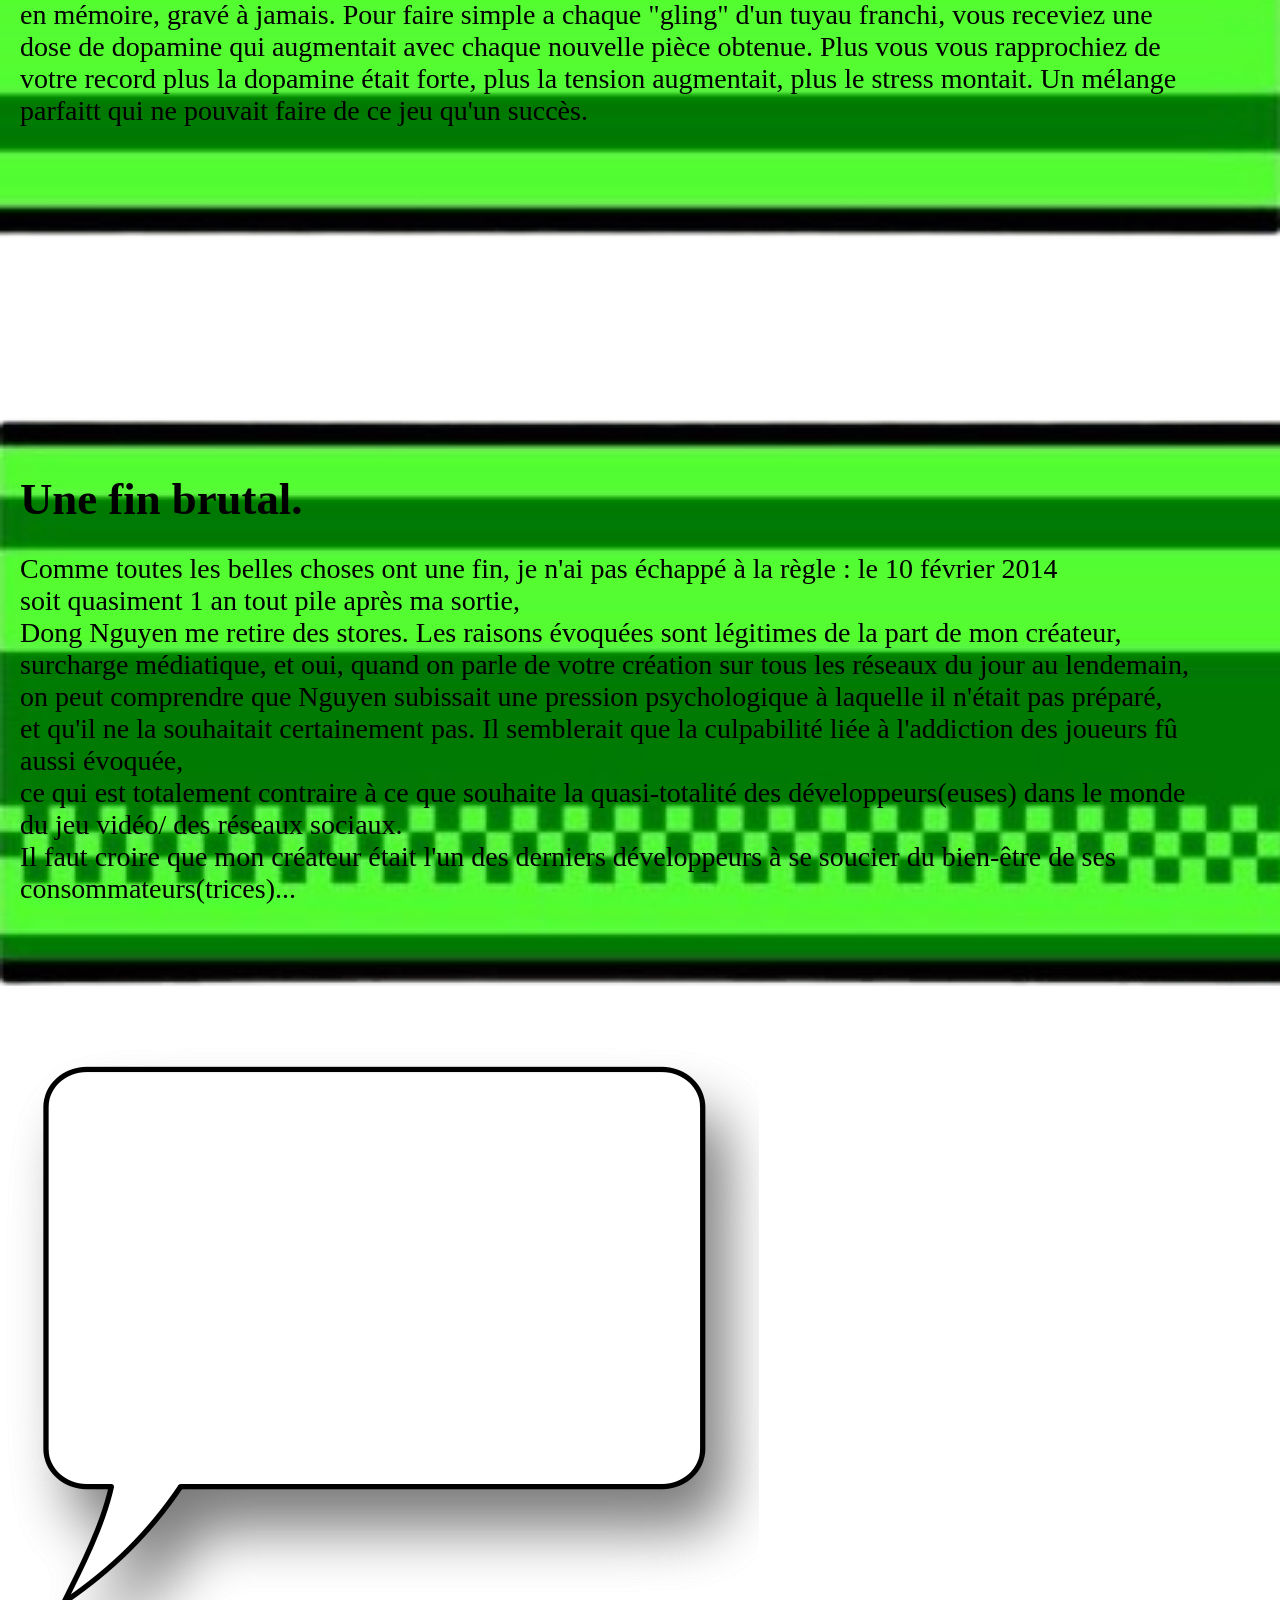
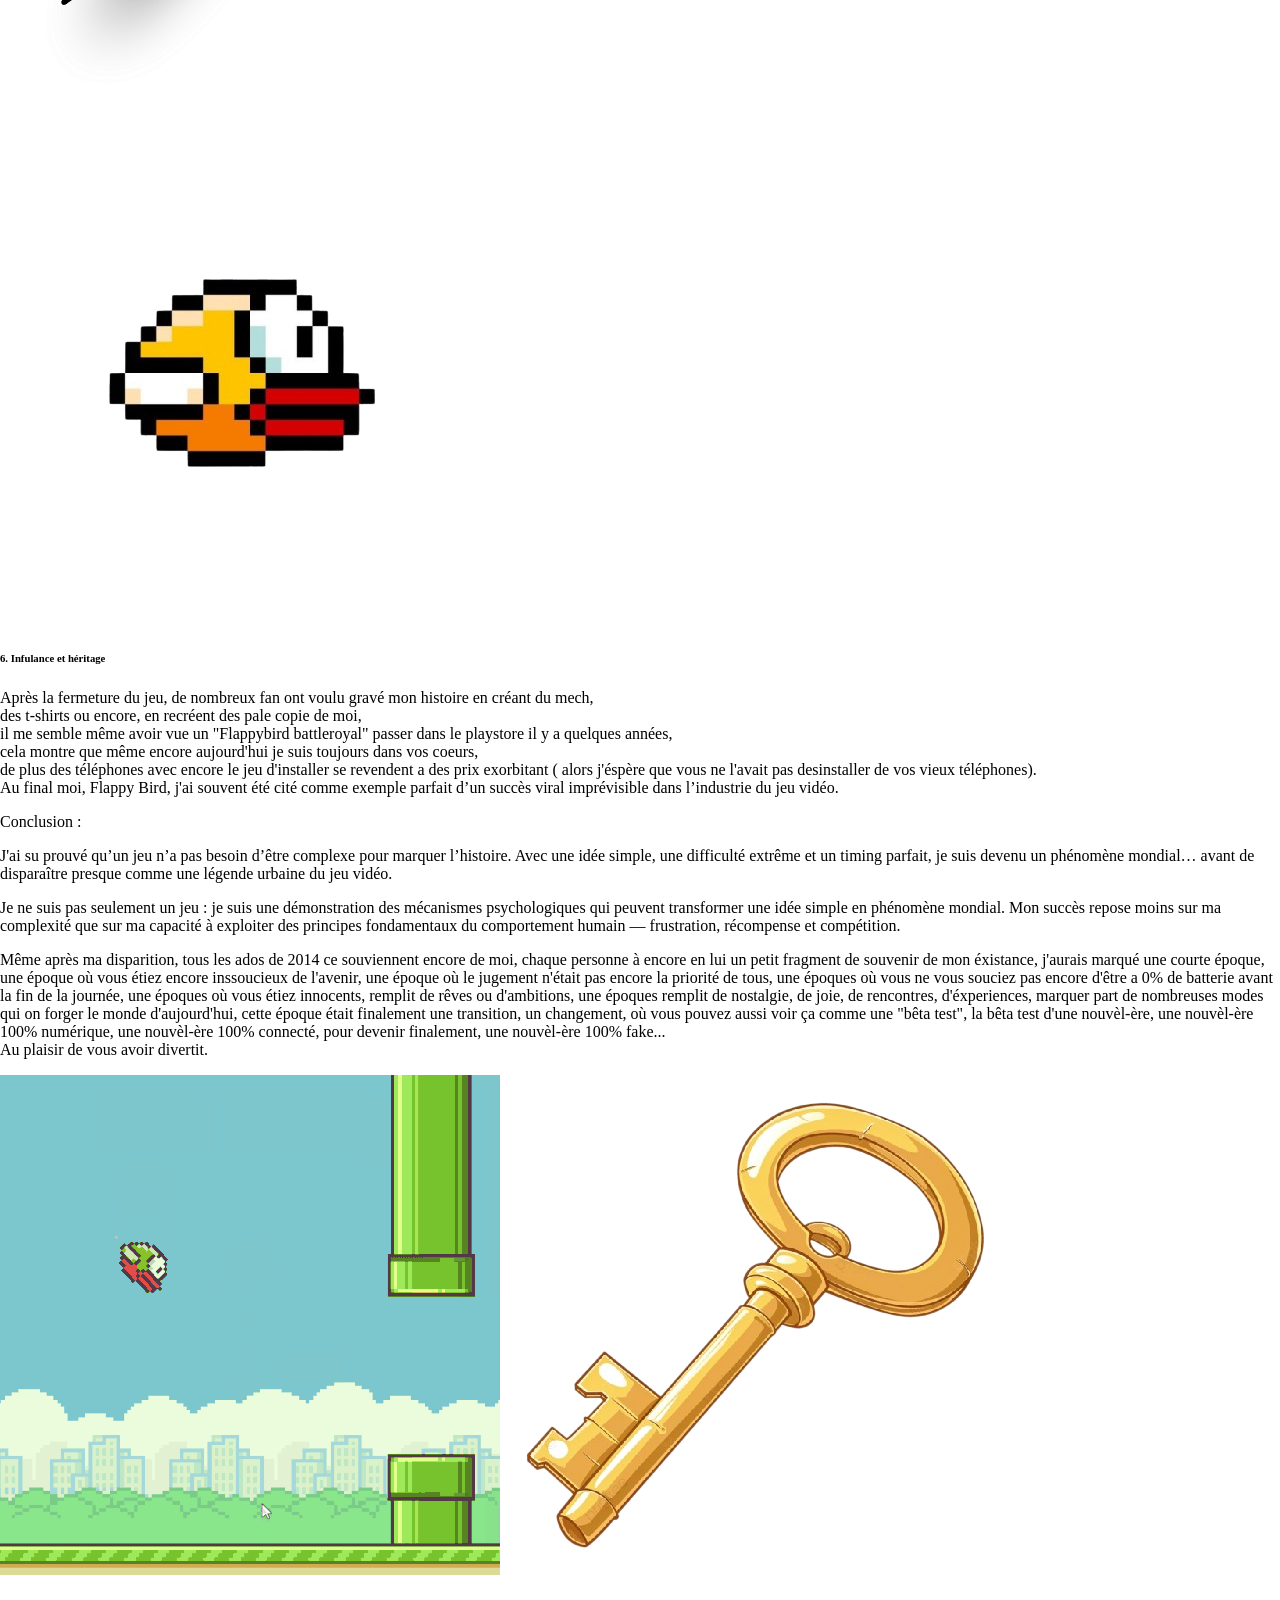
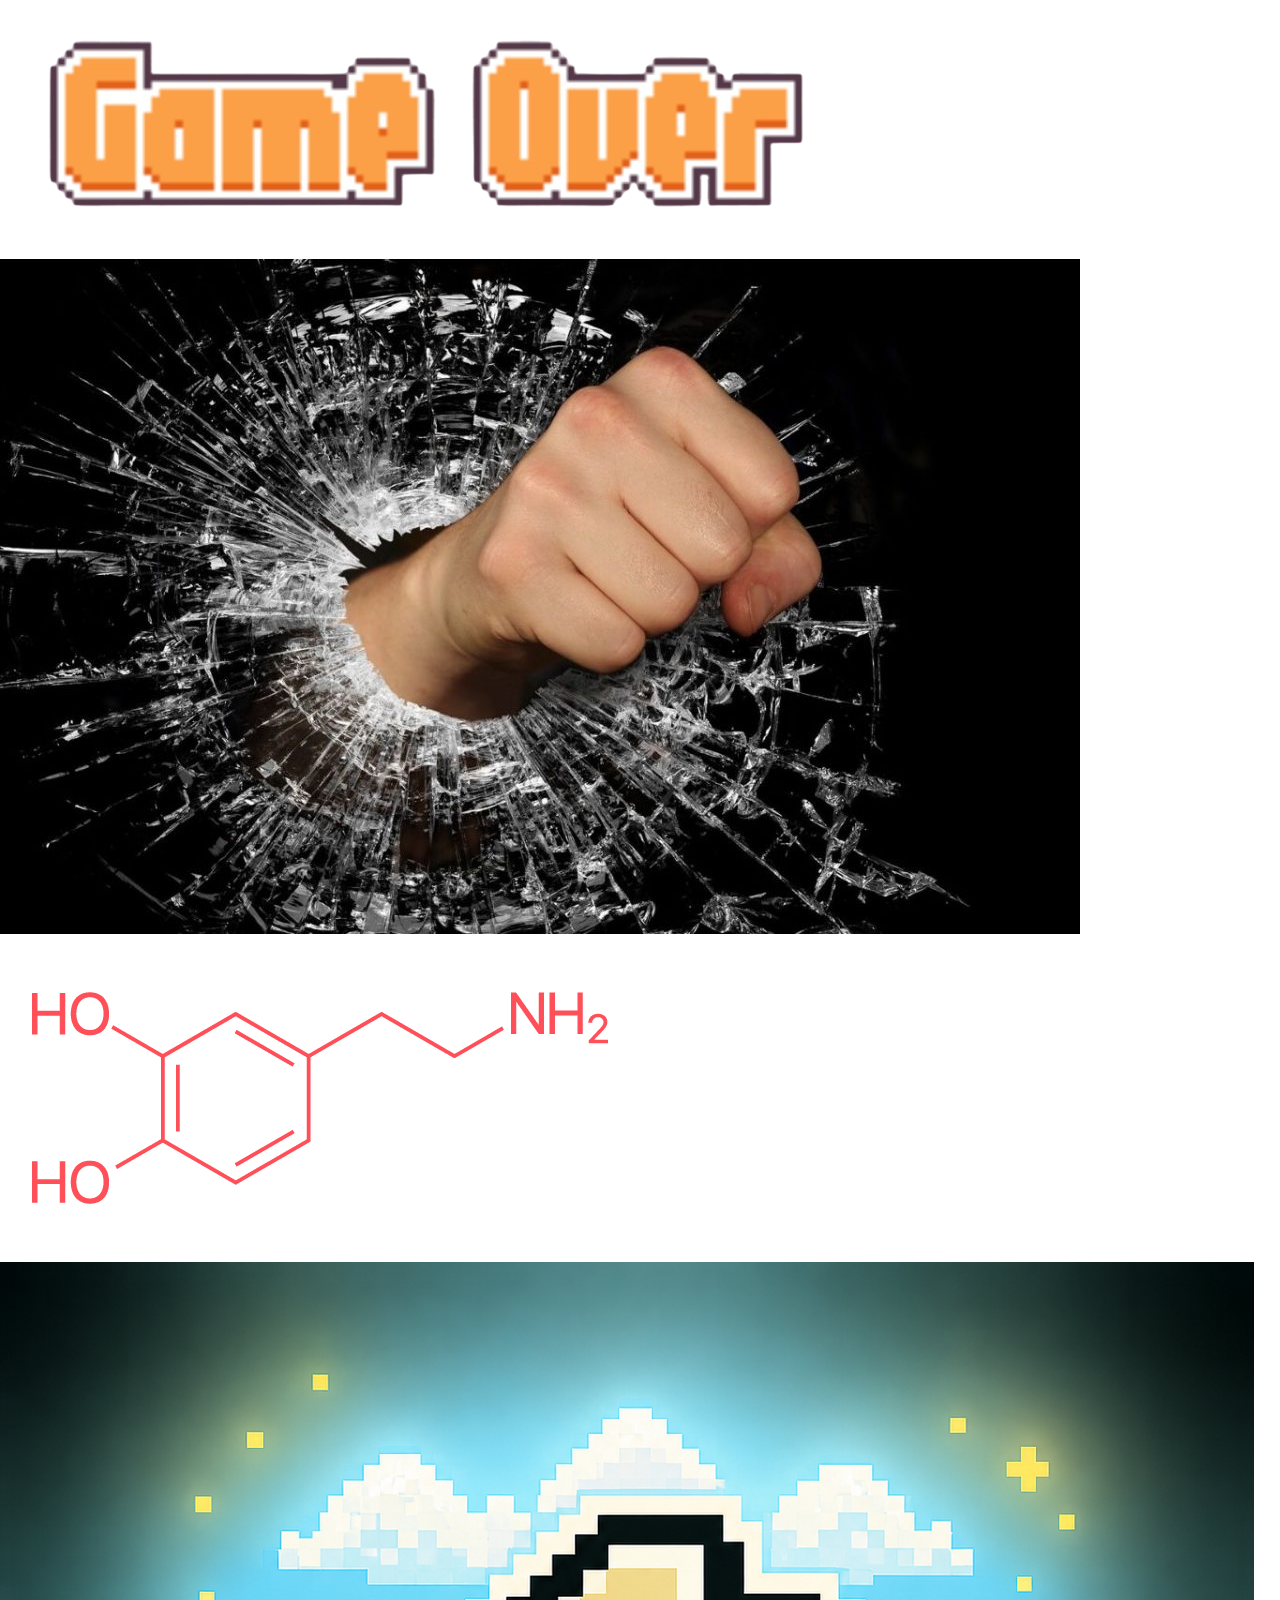
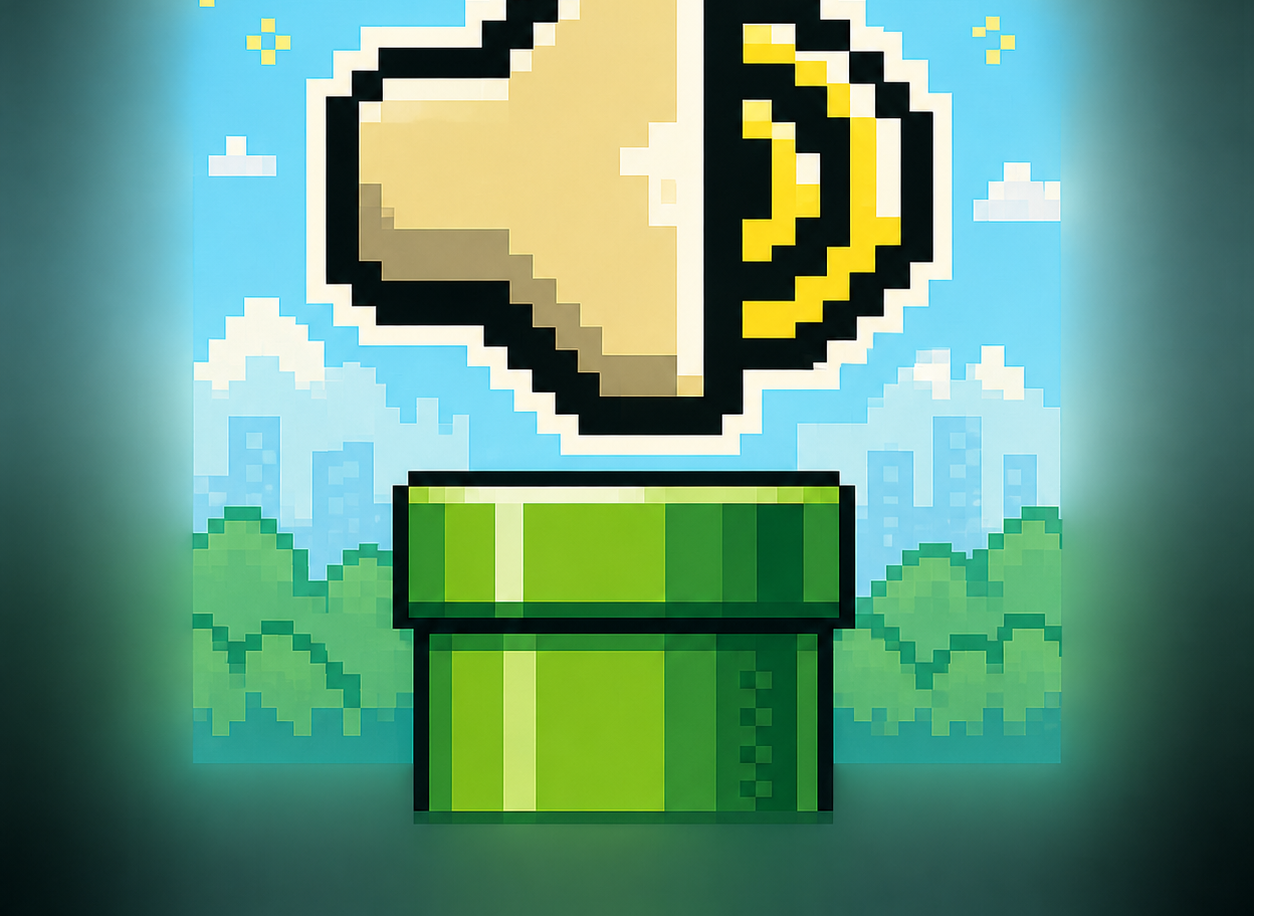
==== commit efd2c6c7: "ajustement des tuyaux" ====
--- a/htmll.html
+++ b/htmll.html
@@ -33,9 +33,7 @@
                 </div>
                 <img src="image/dialogue_flappy-removebg-preview.png" alt="" class="flappy" tabindex="0">
             </div>
-        
-        
-        
+
             <div class="megabulle2">
                 <img src="image/meilleur bulle reverse.png" alt="" class="buller">
                 <div class="bb">
@@ -53,8 +51,7 @@
                 <img src="image/flappy reverse.png" alt="" class="flappyr">
 
             </div>
-        
-        
+
             <div class="megabulle3">
             <img src="image/enfin bulle.png" alt="" class="bulleh3">
 
@@ -75,143 +72,113 @@
                 </div>
                 <img src="image/dialogue_flappy-removebg-preview.png" alt="" class="flappyh3">
             </div>
-            
-                <div class="megabulle4">
-                <img src="image/meilleur bulle reverse.png" alt="" class="bullep4">
-                    <div class="h4p">
-                        <h4 class="h4">Controverses et critiques.</h4>
-                            <p class="p4">
-                            Comme tout succès, la critiques arrive forcèment, <br>
-                            il fallait s'y attendre, on comparait mes graphismes à ceux de Super Mario Bros! <br>
-                            Pfff quel bande de forceurs... <br>
-                            J'ai eu des accusations de plagiat pour un histoire de tuyaux verts... <br>
-                            ( Je ne vois vraiment pas de quoi ils parlent...). <br>
-                            Mais aussi beaucoup de débat sur l'addiction et la frustration du jeu.
-                            </p>
-                    </div>
-                    <img src="image/flappy reverse.png" alt="" class="flappyh4">
-                </div>
-        
-        
-        
-        
-        <ol>
-             <div class="ultraliste">
+
+            <div class="megabulle4">
+            <img src="image/meilleur bulle reverse.png" alt="" class="bullep4">
+                <div class="h4p">
+                    <h4 class="h4">Controverses et critiques.</h4>
+                        <p class="p4">
+                        Comme tout succès, la critiques arrive forcèment, <br>
+                        il fallait s'y attendre, on comparait mes graphismes à ceux de Super Mario Bros! <br>
+                        Pfff quel bande de forceurs... <br>
+                        J'ai eu des accusations de plagiat pour un histoire de tuyaux verts... <br>
+                        ( Je ne vois vraiment pas de quoi ils parlent...). <br>
+                        Mais aussi beaucoup de débat sur l'addiction et la frustration du jeu.
+                        </p>
+                </div>
+                <img src="image/flappy reverse.png" alt="" class="flappyh4">
+            </div>
                 <h5>Le gameplay, la recette miracle.</h5>
-                
-                <img src="image/encore un tuyau de merde.png" alt="" class="tuyau1">
-                <div class="listing1">
-                    <li class="lili">Addiction et frustration : pourquoi ça marche ?</li>
+
+            <div class="tous-les-tuyaux">
+                <div class="tuyau tuyau-left">
+                    <img src="image/encore un tuyau de merde.png" alt="">
+                    <div class="listing">
+                        <div>
+                            <h6>Addiction et frustration : pourquoi ça marche ?</h6>
+                            <p>
+                                Chaque partie dure quelques secondes. Cela crée une boucle rapide : tu essaye -> tu échoue -> tu recommence immédiatement.
+                                Ce mécanisme est proche des principes utilisés dans le conditionnement opérant et le renforcement intermittent
+                            </p>
+                        </div>
+                    </div>
+                </div>
+                <div class="tuyau tuyau-right">
+                    <img src="image/encore un tuyau de merde.png" alt="">
+                    <div class="listing">
+                        <div>
+                        <h6>Difficulté injuste mais accessible.</h6>
                         <p>
-                        Chaque partie dure quelques secondes. Cela crée une boucle rapide : tu essaye -> tu échoue -> tu recommence immédiatement.
-                        Ce mécanisme est proche des principes utilisés dans le conditionnement opérant et le renforcement intermittent
+                            Le jeu donne l’impression d’être simple un seul boutton, le clic sur l'écran, mais la physique du jeu est extrêmement éxigantes,
+                            la moindre erreur est punitive, la marge d'erreur entre chaque clic est très faible elle aussi, la précision et le timing sont la clef,
+                            tout ce phénomène crée une tension cognitive.
                         </p>
-                </div>
-                      <img src="image/encore un tuyau de merde.png" alt="" class="tuyau2">          
-                <div class="listing2">
-                    <li>Difficulté injuste mais accessible.</li>
-                        <p>
-                        Le jeu donne l’impression d’être simple un seul boutton, le clic sur l'écran, mais la physique du jeu est extrêmement éxigantes,
-                        la moindre erreur est punitive, la marge d'erreur entre chaque clic est très faible elle aussi, la précision et le timing sont la clef,
-                        tout ce phénomène crée une tension cognitive.
-                        </p>
-                </div>
-                        <img src="image/encore un tuyau de merde.png" alt="" class="tuyau3">
-                <div class="listing3">
-                    <li>Frustration productive.</li>
-                        <p>
-                            Contrairement à d’autres jeux frustrants, Je ne punis pas longtemps,
-                            Je demande d'ailleurs pas d'engagement long (rappellons qu'une partie ce compte en seconde).
-                            C'est le même type de frustration que l'on peut avoir dans un Darksouls, difficulté élevée mais très gratifiante,
-                            DarkSoul est un exemple parmie tant d'autres, les jeux d'arcade classiques ont tous la petite touche de frustation
-                            (finalement sans l'ego de chacun, les jeux vidéo ne marcheraient probablement pas).
-                        </p>
-                </div>
-                          <img src="image/encore un tuyau de merde.png" alt="" class="tuyau4">         
-                <div class="listing4">
-                    <li>design et son.</li>
-                        <p>
-                            En ce qui concerne les design, c'est simpliste: un fond bleu avec des nuages, des tuyaux verts, placer verticalement,
-                            sortant du haut et du bas de l'écran avec juste l'espace nécessaire pour faire passer un oiseau! en termes de son, et là, on touche à un point qui ma particulièrement marqué.
-                            A chaque passe entre les deux tuyaux verticaux, ont gagnait une pièce, puis une deuxième puis une troisième ainsi de suite.
-                            Ces pièces n'avaient aucune utilité si ce n'était que de servir de repère aux joueurs pour savoir combien de tuyau ils avaient passés et ainsi établir leurs records.
-                            Comment décrire le son des pièces ? hmmm... je dirais DOPAMINE! c'est simple, 10 ans après ma dernière partie en 2014,
-                            j'ai encore ce son en mémoire, gravé à jamais. Pour faire simple a chaque "gling" d'un tuyau franchi, vous receviez une dose de dopamine qui augmentait avec chaque nouvelle pièce obtenue.
-                            Plus vous vous rapprochiez de votre record plus la dopamine était forte, plus la tension augmentait, plus le stress montait. Un mélange parfaitt qui ne pouvait faire de ce jeu qu'un succès.
-                        </p>
-                </div>
-            </div>   
-            <div class="listing5">
-                <img src="image/encore un tuyau de merde.png" alt="" class="tuyau5">
-                <li>Une fin brutal.</li>
-                    <p>
-                    Comme toutes les belles choses ont une fin, je n'ai pas échappé à la règle : le 10 février 2014 <br>
-                    soit quasiment 1 an tout pile après ma sortie, <br>
-                    Dong Nguyen me retire des stores.
-                    Les raisons évoquées sont légitimes de la part de mon créateur, <br>
-                    surcharge médiatique, et oui, quand on parle de votre création sur tous les réseaux du jour au lendemain, <br>
-                    on peut comprendre que Nguyen subissait une pression psychologique à laquelle il n'était pas préparé, <br>
-                    et qu'il ne la souhaitait certainement pas.
-                    Il semblerait que la culpabilité liée à l'addiction des joueurs fû aussi évoquée, <br>
-                    ce qui est totalement contraire à ce que souhaite la quasi-totalité des développeurs(euses) dans le monde du jeu vidéo/ des réseaux sociaux. <br>
-                    Il faut croire que mon créateur était l'un des derniers développeurs à se soucier du bien-être de ses consommateurs(trices)...
-                    </p>
-            </div>  
-        </ol>
-        
-        
-               
-    
-    
-    
-    
-    
-    
-    </main>
-            
-        
-        
-        
-        
-        
-        
-        
-        
-        
-        
-        
-       
-
-        
-
-        <img src="image/flappy reverse.png" alt="" class="flappyr">
-        <img src="image/meilleur bulle reverse.png" alt="" class="buller">
-        
-        <img src="image/dialogue_flappy-removebg-preview.png" alt="" class="flappyh3">
-
-        <img src="image/enfin bulle.png" alt="" class="azaz">
-        <img src="image/dialogue_flappy-removebg-preview.png" alt="" class="aqw">
-        <img src="image/enfin bulle.png" alt="" class="bulleh3">
-        <img src="image/dialogue_flappy-removebg-preview.png" alt="" class="aqw">
-    
-           
-         
-            
-        <img src="image/tuyauxx.png" alt="" class="tuyau1">
-        <img src="image/tuyauxx.png" alt="" class="tuyau2">
-        <img src="image/tuyauxx.png" alt="" class="tuyau3">
-        <img src="image/tuyauxx.png" alt="" class="tuyau4">
-
-        
-
-        <img src="image/tuyauxx.png" alt="" class="tuyau5">
-            
+                    </div>
+                    </div>
+                </div>
+                <div class="tuyau tuyau-left">
+                    <img src="image/encore un tuyau de merde.png" alt="">
+                    <div class="listing">
+                        <div>
+                            <h6>Frustration productive.</h6>
+                            <p>
+                                Contrairement à d’autres jeux frustrants, Je ne punis pas longtemps,
+                                Je demande d'ailleurs pas d'engagement long (rappellons qu'une partie ce compte en seconde).
+                                C'est le même type de frustration que l'on peut avoir dans un Darksouls, difficulté élevée mais très gratifiante,
+                                DarkSoul est un exemple parmie tant d'autres, les jeux d'arcade classiques ont tous la petite touche de frustation
+                                (finalement sans l'ego de chacun, les jeux vidéo ne marcheraient probablement pas).
+                            </p>
+                        </div>
+                    </div>
+                </div>
+                <div class="tuyau tuyau-right">
+                    <img src="image/encore un tuyau de merde.png" alt="">
+                    <div class="listing">
+                        <div>
+                            <h6>design et son.</h6>
+                            <p>
+                                En ce qui concerne les design, c'est simpliste: un fond bleu avec des nuages, des tuyaux verts, placer verticalement,
+                                sortant du haut et du bas de l'écran avec juste l'espace nécessaire pour faire passer un oiseau! en termes de son, et là, on touche à un point qui ma particulièrement marqué.
+                                A chaque passe entre les deux tuyaux verticaux, ont gagnait une pièce, puis une deuxième puis une troisième ainsi de suite.
+                                Ces pièces n'avaient aucune utilité si ce n'était que de servir de repère aux joueurs pour savoir combien de tuyau ils avaient passés et ainsi établir leurs records.
+                                Comment décrire le son des pièces ? hmmm... je dirais DOPAMINE! c'est simple, 10 ans après ma dernière partie en 2014,
+                                j'ai encore ce son en mémoire, gravé à jamais. Pour faire simple a chaque "gling" d'un tuyau franchi, vous receviez une dose de dopamine qui augmentait avec chaque nouvelle pièce obtenue.
+                                Plus vous vous rapprochiez de votre record plus la dopamine était forte, plus la tension augmentait, plus le stress montait. Un mélange parfaitt qui ne pouvait faire de ce jeu qu'un succès.
+                            </p>
+                        </div>
+                    </div>
+                </div>
+                <div class="tuyau tuyau-left">
+                    <img src="image/encore un tuyau de merde.png" alt="">
+                    <div class="listing">
+                        <div>
+                            <h6>Une fin brutal.</h6>
+                            <p>
+                                Comme toutes les belles choses ont une fin, je n'ai pas échappé à la règle : le 10 février 2014 <br>
+                                soit quasiment 1 an tout pile après ma sortie, <br>
+                                Dong Nguyen me retire des stores.
+                                Les raisons évoquées sont légitimes de la part de mon créateur, <br>
+                                surcharge médiatique, et oui, quand on parle de votre création sur tous les réseaux du jour au lendemain, <br>
+                                on peut comprendre que Nguyen subissait une pression psychologique à laquelle il n'était pas préparé, <br>
+                                et qu'il ne la souhaitait certainement pas.
+                                Il semblerait que la culpabilité liée à l'addiction des joueurs fû aussi évoquée, <br>
+                                ce qui est totalement contraire à ce que souhaite la quasi-totalité des développeurs(euses) dans le monde du jeu vidéo/ des réseaux sociaux. <br>
+                                Il faut croire que mon créateur était l'un des derniers développeurs à se soucier du bien-être de ses consommateurs(trices)...
+                            </p>
+                        </div>
+                    </div>
+                </div>
+            </div>
+        </main>
+
         <div class="megabulle6">
+
             <img src="image/enfin bulle.png" alt="" class="bulle6">
             <img src="image/dialogue_flappy-removebg-preview.png" alt="" class="fb6">
 
             <div class="derniertext">
-                <p class="lastttext">6. Infulance et héritage. <br>
+                <h6>6. Infulance et héritage</h6>
+                <p class="lastttext">
                     Après la fermeture du jeu, de nombreux fan ont voulu gravé mon histoire en créant du mech, <br>
                     des t-shirts ou encore, en recréent des pale copie de moi, <br>
                     il me semble même avoir vue un "Flappybird battleroyal" passer dans le playstore il y a quelques années, <br>
@@ -243,12 +210,13 @@
                 Au plaisir de vous avoir divertit.
             </p>
         </div>
-            <img src="image/flappy re retry.gif" alt="" class="gifre">
-            <img src="image/clef_encore-removebg-preview.png" alt="" class="clef">
-            <img src="image/game_over_fp-removebg-preview.png" alt="" class="go">
-            <img src="image/Frustration-1080x675.jpg" alt="" class="frustration">
-            <img src="image/dopamine.png" alt="" class="dopa">
-            <img src="image/ChatGPT Image 4 mai 2026, 19_05_35.png" alt="VAZY CLIC MA COUILLE" class="son">
+
+        <img src="image/flappy re retry.gif" alt="" class="gifre">
+        <img src="image/clef_encore-removebg-preview.png" alt="" class="clef">
+        <img src="image/game_over_fp-removebg-preview.png" alt="" class="go">
+        <img src="image/Frustration-1080x675.jpg" alt="" class="frustration">
+        <img src="image/dopamine.png" alt="" class="dopa">
+        <img src="image/ChatGPT Image 4 mai 2026, 19_05_35.png" alt="VAZY CLIC MA COUILLE" class="son">
 
         <script src="js.js"></script>
 
--- a/styyle.css
+++ b/styyle.css
@@ -15,15 +15,13 @@
 body {
     margin: 0;
     padding: 0;
+    overflow-x: hidden;
 }
 
 header {
     display: flex;
     flex-direction: column;
 }
-
-
-
 
 .banner {
     height: 300px;
@@ -58,31 +56,31 @@
 }
 
 main {
-    background-color: ;
-    display: flex;
-    flex-direction: column;
-}
+    display: flex;
+    flex-direction: column;
+}
+
 .megabulle {
     display: flex;
     position: relative;
     flex-direction: column;
-    background-color: yellow;
     overflow: hidden;
     padding-top: 3%;
-    
-    
+
+
 }
 
 .megabulle .bulle_blanche {
-    background-color: blue;
     height: 600px;
     margin: 0 0 0 0;
     padding: 0 0 0 5%;
 }
+
 .megabulle .bulle_texte {
- position: absolute;   
+ position: absolute;
  padding-left: 12%;
- } 
+ }
+
 .megabulle h2 {
     font-family: 'Syndra-SemiBold', sans-serif;
     font-size: 50px;
@@ -91,8 +89,8 @@
     -webkit-background-clip: text;
     -webkit-text-fill-color: transparent;
 }
+
 .megabulle p {
-    background-color: pink;
     font-family: 'Syndra-SemiBold', sans-serif;
     font-size: 30px;
     letter-spacing: 2px;
@@ -100,38 +98,38 @@
     -webkit-background-clip: text;
     -webkit-text-fill-color: transparent;
 }
+
 .megabulle .flappy {
-    background-color: gray;
     position: absolute;
     height: 50%;
     bottom: -45px;
 }
 
 
-.megabulle2 .buller{
+.megabulle2 .buller {
     background-color: rgb(5, 5, 77);
     height: 650px;
     margin: 0 0 0 0;
     padding: 0 6.5% 0 0;
 }
-.megabulle2{
-    display: flex;
-    position: relative;
-    flex-direction: column;
-    background-color: yellow;
-    overflow: hidden;
-}
-.megabulle2 .h2{
-    font-family: 'Syndra-SemiBold', sans-serif;
-    font-size: 50px;
-    letter-spacing: 4px;
-    background: linear-gradient(rgb(0, 0, 0),rgb(6, 7, 2));
-    -webkit-background-clip: text;
-    -webkit-text-fill-color: transparent;
-}
-
-.megabulle2 .ph2{
-background-color: pink;
+
+.megabulle2 {
+    display: flex;
+    position: relative;
+    flex-direction: column;
+    overflow: hidden;
+}
+
+.megabulle2 .h2 {
+    font-family: 'Syndra-SemiBold', sans-serif;
+    font-size: 50px;
+    letter-spacing: 4px;
+    background: linear-gradient(rgb(0, 0, 0),rgb(6, 7, 2));
+    -webkit-background-clip: text;
+    -webkit-text-fill-color: transparent;
+}
+
+.megabulle2 .ph2 {
     font-family: 'Syndra-SemiBold', sans-serif;
     font-size: 30px;
     letter-spacing: 2px;
@@ -139,35 +137,33 @@
     -webkit-background-clip: text;
     -webkit-text-fill-color: transparent;
 }
-.megabulle2 .bb{
+.megabulle2 .bb {
     position: absolute;
     padding-left: 12.5%
 }
-.megabulle2 .flappyr{
+
+.megabulle2 .flappyr {
     position: absolute;
     height: 50%;
     bottom: -45px;
     right: 0;
-    background-color: bisque;
-}
-
-.megabulle3{
-    display: flex;
-    position: relative;
-    flex-direction: column;
-    background-color: yellow;
-    overflow: hidden;
-
-}
-.megabulle3 .bulleh3{
-
-background-color: rgb(61, 61, 134);
-height: 880px;
-margin: 0;
-padding: 0 0 0 5%;
-
-}
-.megabulle3 h3{
+}
+
+.megabulle3 {
+    display: flex;
+    position: relative;
+    flex-direction: column;
+    overflow: hidden;
+}
+
+.megabulle3 .bulleh3 {
+    background-color: rgb(61, 61, 134);
+    height: 880px;
+    margin: 0;
+    padding: 0 0 0 5%;
+}
+
+.megabulle3 h3 {
     font-family: 'Syndra-SemiBold', sans-serif;
     font-size: 50px;
     letter-spacing: 4px;
@@ -176,7 +172,6 @@
     -webkit-text-fill-color: transparent;
 }
 .megabulle3 p {
-    background-color: pink;
     font-family: 'Syndra-SemiBold', sans-serif;
     font-size: 30px;
     letter-spacing: 2px;
@@ -184,27 +179,25 @@
     -webkit-background-clip: text;
     -webkit-text-fill-color: transparent;
 }
-.megabulle3 .h3p{
+.megabulle3 .h3p {
     position: absolute;
     padding-left: 12%;
 
 }
-.megabulle3 .flappyh3{
+.megabulle3 .flappyh3 {
     position: absolute;
     height: 37%;
     bottom: 0;
-    background-color: aliceblue;
-}
-.megabulle4 .h4{
-    font-family: 'Syndra-SemiBold', sans-serif;
-    font-size: 50px;
-    letter-spacing: 4px;
-    background: linear-gradient(rgb(0, 0, 0),rgb(6, 7, 2));
-    -webkit-background-clip: text;
-    -webkit-text-fill-color: transparent;
-}
-.megabulle4 .p4{
-     background-color: pink;
+}
+.megabulle4 .h4 {
+    font-family: 'Syndra-SemiBold', sans-serif;
+    font-size: 50px;
+    letter-spacing: 4px;
+    background: linear-gradient(rgb(0, 0, 0),rgb(6, 7, 2));
+    -webkit-background-clip: text;
+    -webkit-text-fill-color: transparent;
+}
+.megabulle4 .p4 {
     font-family: 'Syndra-SemiBold', sans-serif;
     font-size: 30px;
     letter-spacing: 2px;
@@ -218,28 +211,28 @@
     flex-direction: column;
     position: relative;
     overflow: hidden;
-    
-}
-.megabulle4 .bullep4{
-   position: relative;
-   height: 720px;
-   background-color: blueviolet;
-    background-color: blue;
-     margin: 0 0 0 0;
+
+}
+.megabulle4 .bullep4 {
+    position: relative;
+    height: 720px;
+    margin: 0 0 0 0;
     padding: 0 5% 0 0;
 }
-.megabulle4 .h4p{
+
+.megabulle4 .h4p {
     position: absolute;
     padding-left: 13%;
 }
-.megabulle4 .flappyh4{
+
+.megabulle4 .flappyh4 {
     height: 45%;
     position: absolute;
     right: 0;
     bottom: -30px;
-    background-color: brown;
-}
-h5{
+}
+
+h5 {
     font-family: 'Syndra-SemiBold', sans-serif;
     font-size: 50px;
     letter-spacing: 4px;
@@ -249,124 +242,62 @@
     text-align: center;
     margin-bottom: 10%;
 }
-.ultraliste{
-    display: flex;
-    flex-direction: column;
-    position: relative;
-    overflow: hidden;
-}
-.ultraliste li{
-    font-family: 'Syndra-SemiBold', sans-serif;
-    font-size: 50px;
-    letter-spacing: 4px;
-    background: linear-gradient(rgb(0, 0, 0),rgb(6, 7, 2));
-    -webkit-background-clip: text;
-    -webkit-text-fill-color: transparent;
-    
-}
-.ultraliste p{
-    background-color: pink;
-    font-family: 'Syndra-SemiBold', sans-serif;
-    font-size: 30px;
-    letter-spacing: 2px;
-    background: linear-gradient(rgb(0, 0, 0),rgb(6, 7, 2));
-    -webkit-background-clip: text;
-    -webkit-text-fill-color: transparent;
-}
-.ultraliste p{
-    margin-bottom: 15%;
-    
-}
-.ultraliste .tuyau1{
-    position: absolute;
-    top: -31%;
-    left: 0px;
-    rotate: calc(90deg);
+
+.tous-les-tuyaux {
+    display: flex;
+    flex-direction: column;
+    gap: 100px;
+}
+
+.tuyau {
+    position: relative;
+    height: 678px;
+    width: 100%;
+    display: flex;
+}
+
+.tuyau-left {
+    justify-content: left;
+    align-items: center;
+}
+
+.listing {
+    height: 100%;
+    width: 1500px;
+    display: flex;
+    flex-direction: column;
+    z-index: 100;
+}
+
+.listing div {
+    height: 100%;
+    padding: 55px 90px 55px 20px;
+    display: flex;
+    flex-direction: column;
+    justify-content: center;
+}
+
+.listing p {
+    font-size: 1.75rem;
+}
+
+.listing h6 {
     margin: 0;
-    padding: 0;
-    height: 2700px;
-    width: 1700px;
-}
-
-.ultraliste .listing1 {
-position: relative;
-padding-right: 35%;
-}
-.ultraliste .listing2{
-    position: relative;
-    padding-left: 40%;
-}
-.ultraliste .tuyau2{
-    position: absolute;
-    margin: 0;
-    padding: 0;
-    height: 2200px;
-    width: 1700px;
-    rotate: calc(270deg);
-    top: -3%;
-    right: 0px;
-}
-.ultraliste .listing3{
-    position: relative;
-    padding-right: 40%;
-}
-.ultraliste .tuyau3{
-    position: absolute;
-    top: 16%;
-    left: 0px;
-    rotate: calc(90deg);
-    margin: 0;
-    padding: 0;
-    height: 2200px;
-    width: 1700px;
-}
-.ultraliste .listing4{
-    position: relative;
-    padding-left: 25%;
-}
-.ultraliste .tuyau4{
-    position: absolute;
-    margin: 0;
-    padding: 0;
-    height: 2400px;
-    width: 2400px;
-    rotate: calc(270deg);
-    top: 36%;
-    right: 0px;
-    
-}
-.listing5 li{
-    font-family: 'Syndra-SemiBold', sans-serif;
-    font-size: 50px;
-    letter-spacing: 4px;
-    background: linear-gradient(rgb(0, 0, 0),rgb(6, 7, 2));
-    -webkit-background-clip: text;
-    -webkit-text-fill-color: transparent;
-}
-.listing5 p{
-    background-color: pink;
-    font-family: 'Syndra-SemiBold', sans-serif;
-    font-size: 30px;
-    letter-spacing: 2px;
-    background: linear-gradient(rgb(0, 0, 0),rgb(6, 7, 2));
-    -webkit-background-clip: text;
-    -webkit-text-fill-color: transparent;
-}
-.listing5{
-   position: relative;
-    padding-right: 20%; 
-    margin-left: 2%;
-    
-}
-.listing5 .tuyau5{
-    position: absolute;
-    margin: 0;
-    padding: 0;
-    height: 2700px;
-    width: 2800px;
-    rotate: calc(90deg);
-    top: -175%;
-    right: -200px;
-    z-index: -1;
-}
-   +    font-size: 2.8rem;
+}
+
+.tuyau-left img {
+    position: absolute;
+    height: 100%;
+}
+
+.tuyau-right {
+    justify-content: right;
+    align-items: center;
+}
+
+.tuyau-right img{
+    position: absolute;
+    height: 110%;
+    rotate: 180deg;
+}
